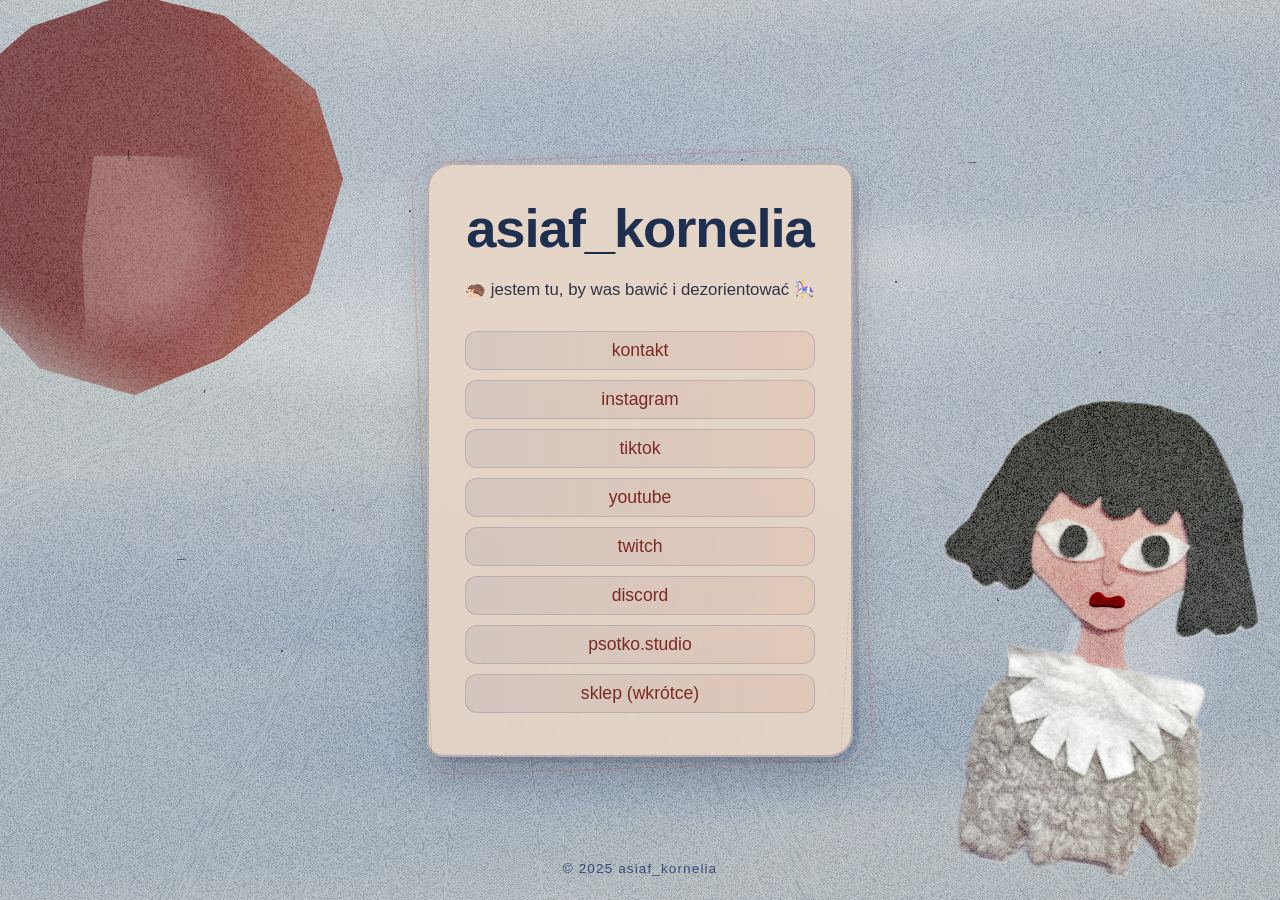
==== index.html @ aa1978e7 "adres skelpu" ====
<!DOCTYPE html>
<html lang="pl">
  <head>
    <meta charset="UTF-8" />
    <meta name="viewport" content="width=device-width, initial-scale=1.0" />
    <meta name="description" content="asiaf_kornelia — kontakt, Instagram, TikTok, YouTube, Twitch, Discord, psotko.studio, sklep (wkrótce)." />
    <meta name="keywords" content="asiaf_kornelia, asiaf, kornelia, kontakt, instagram, tiktok, youtube, twitch, discord, psotko studio, sklep, content, handmade, DIY, upcycling" />
    <meta name="robots" content="index,follow" />
    <link rel="icon" type="image/png" href="favicon.png" />
    <link rel="stylesheet" href="style.css" />
    <title>asiaf_kornelia</title>
  </head>
  <body>
    <div class="scene">
      <div class="static-noise"></div>
      <div class="paper-fibers"></div>
      <div class="hair-particles"></div>
      <div class="tear left"></div>
      <div class="tear right"></div>
      <div class="blobs blob-left"></div>
      <a href="/o-mnie.html" class="blob-about" aria-label="Przejdź do strony o mnie">
        <img src="graphics/asia.png" alt="asiaf_kornelia" class="about-base" />
        <img src="graphics/usta_zamkniete.png" alt="" class="mouth mouth-closed" />
        <img src="graphics/usta_otwarte.png" alt="" class="mouth mouth-open" />
      </a>
      <main>
        <h1>asiaf_kornelia</h1>
        <p class="bio">🦔 jestem tu, by was bawić i dezorientować 🎠</p>
        <div class="links">
          <a href="mailto:hi@asiaf.net">kontakt</a>
          <a href="https://www.instagram.com/asiaf_kornelia/" target="_blank">instagram</a>
          <a href="https://www.tiktok.com/@asiaf_kornelia" target="_blank">tiktok</a>
          <a href="https://www.youtube.com/@asiaf_kornelia" target="_blank">youtube</a>
          <a href="https://www.twitch.tv/asiaf_kornelia" target="_blank">twitch</a>
          <a href="https://discord.com/invite/2psHhXfHqM" target="_blank">discord</a>
          <a href="https://www.instagram.com/psotko.studio/" target="_blank">psotko.studio</a>
          <a href="https://sklepik.asiaf.net/">sklep (wkrótce)</a>
        </div>
      </main>
      <footer>© 2025 asiaf_kornelia</footer>
    </div>
    <script>
      // Jeśli urządzenie nie obsługuje hover, oznaczamy body i uruchamiamy animacje startowe.
      (function () {
        const isTouch = window.matchMedia("(hover: none), (pointer: coarse)").matches || "ontouchstart" in window;
        const blob = document.querySelector(".blob-about");
        if (isTouch) document.body.classList.add("is-touch");
        if (blob && !isTouch) {
          blob.classList.add("blob-animating");
          blob.addEventListener("animationend", () => {
            blob.classList.remove("blob-animating");
          }, { once: true });
        } else if (blob && isTouch) {
          let hoverApplied = false;
          const applyHoverState = () => {
            if (hoverApplied) return;
            hoverApplied = true;
            blob.classList.add("touch-hover");
          };
          blob.addEventListener("animationend", applyHoverState, { once: true });
          setTimeout(applyHoverState, 1200);
        }
      })();
    </script>
  </body>
</html>
---- style.css ----
:root {
  --bg: #9aa4a8;       /* szaroniebieskie tło z faviconu */
  --skin: #e8d6c7;     /* jasna twarz */
  --navy: #1f2f4f;     /* włosy/granat */
  --cloak: #7b2a21;    /* płaszcz/czerwień brązowa */
  --accent: #d97c5b;   /* cieplejszy akcent */
  --text: #0f1524;
}

* { box-sizing: border-box; }

html, body {
  margin: 0;
  padding: 0;
  height: 100%;
  font-family: "Inter", "Helvetica Neue", Arial, sans-serif;
  color: var(--text);
  background: var(--bg);
}

body {
  display: flex;
  align-items: center;
  justify-content: center;
  overflow: hidden;
}

.scene {
  position: relative;
  width: 100vw;
  height: 100vh;
  padding: 80px 60px 60px;
  display: flex;
  flex-direction: column;
  align-items: center;
  justify-content: center;
  isolation: isolate;
  background: radial-gradient(120% 120% at 10% 20%, rgba(255,255,255,0.16), transparent),
              radial-gradient(90% 90% at 80% 10%, rgba(255,255,255,0.12), transparent),
              var(--bg);
  overflow: hidden;
}

.static-noise {
  position: absolute;
  inset: -10%;
  background:
    repeating-radial-gradient(rgba(255,255,255,0.7) 0 0.0001%, rgba(255,255,255,0) 0 0.0002%) 60% 60%/3000px 3000px,
    repeating-conic-gradient(rgba(255,255,255,0.6) 0 0.0001%, rgba(255,255,255,0) 0 0.0002%) 40% 40%/3000px 3000px;
  background-blend-mode: screen;
  opacity: 0.38;
  mix-blend-mode: screen;
  animation: staticSnap 180ms steps(1, end) infinite;
  pointer-events: none;
  z-index: 1;
}

.paper-fibers {
  position: absolute;
  inset: -6%;
  background-image:
    radial-gradient(ellipse 60% 18% at 18% 22%, rgba(31,47,107,0.3) 0 55%, transparent 85%),
    radial-gradient(ellipse 55% 16% at 72% 18%, rgba(31,47,107,0.44) 0 52%, transparent 82%),
    radial-gradient(ellipse 50% 14% at 32% 62%, rgba(31,47,107,0.4) 0 50%, transparent 80%),
    radial-gradient(ellipse 64% 20% at 78% 66%, rgba(31,47,107,0.36) 0 58%, transparent 86%),
    radial-gradient(ellipse 44% 12% at 52% 78%, rgba(31,47,107,0.45) 0 48%, transparent 78%),
    radial-gradient(ellipse 70% 22% at 10% 78%, rgba(31,47,107,0.38) 0 60%, transparent 88%),
    radial-gradient(ellipse 46% 18% at 88% 42%, rgba(31,47,107,0.32) 0 52%, transparent 82%),
    radial-gradient(ellipse 52% 15% at 44% 34%, rgba(255,255,255,0.32) 0 54%, transparent 84%);
  mix-blend-mode: overlay;
  opacity: 0.62;
  filter: blur(0.08px);
  animation: fiberSnap 960ms steps(1, end) infinite;
  pointer-events: none;
  z-index: 1;
}

.hair-particles {
  position: absolute;
  inset: 0;
  background-image:
    linear-gradient(82deg, rgba(0,0,0,0.7) 0 2px, transparent 2px),
    linear-gradient(12deg, rgba(0,0,0,0.7) 0 2px, transparent 2px),
    linear-gradient(138deg, rgba(0,0,0,0.7) 0 2px, transparent 2px),
    linear-gradient(54deg, rgba(0,0,0,0.7) 0 2px, transparent 2px),
    linear-gradient(-18deg, rgba(0,0,0,0.7) 0 2px, transparent 2px),
    linear-gradient(110deg, rgba(0,0,0,0.7) 0 2px, transparent 2px),
    linear-gradient(-34deg, rgba(0,0,0,0.7) 0 2px, transparent 2px),
    linear-gradient(70deg, rgba(0,0,0,0.7) 0 2px, transparent 2px),
    linear-gradient(24deg, rgba(0,0,0,0.7) 0 2px, transparent 2px),
    linear-gradient(128deg, rgba(0,0,0,0.7) 0 2px, transparent 2px),
    linear-gradient(-12deg, rgba(0,0,0,0.7) 0 2px, transparent 2px),
    linear-gradient(98deg, rgba(0,0,0,0.7) 0 2px, transparent 2px),
    linear-gradient(-48deg, rgba(0,0,0,0.7) 0 2px, transparent 2px),
    radial-gradient(80% 18% at 50% 50%, rgba(0,0,0,0.65) 0 30%, transparent 70%),
    radial-gradient(70% 16% at 20% 80%, rgba(0,0,0,0.65) 0 30%, transparent 70%),
    radial-gradient(60% 20% at 78% 24%, rgba(0,0,0,0.6) 0 32%, transparent 70%);
  background-size:
    2px 20px,
    2px 18px,
    2px 16px,
    2px 22px,
    2px 14px,
    2px 20px,
    2px 18px,
    2px 21px,
    2px 16px,
    2px 14px,
    2px 18px,
    2px 19px,
    2px 17px,
    18px 8px,
    16px 7px,
    14px 6px;
  background-repeat: no-repeat;
  background-position:
    10% 16%,
    32% 22%,
    58% 18%,
    78% 66%,
    22% 72%,
    54% 82%,
    86% 38%,
    42% 54%,
    64% 46%,
    16% 44%,
    70% 30%,
    82% 76%,
    26% 56%,
    48% 34%,
    14% 62%,
    76% 18%;
  mix-blend-mode: multiply;
  opacity: 0.75;
  animation: hairSnap 720ms steps(1, end) infinite;
  pointer-events: none;
  z-index: 2;
}


.blobs {
  position: absolute;
  width: 460px;
  height: 460px;
  border-radius: 50% 58% 47% 63%;
  background: var(--cloak);
  filter: drop-shadow(0 20px 30px rgba(0,0,0,0.12));
  z-index: 1;
  clip-path: polygon(8% 26%, 28% 12%, 50% 7%, 70% 14%, 88% 32%, 92% 52%, 82% 76%, 62% 88%, 42% 94%, 22% 86%, 10% 70%, 6% 50%);
  mask-image:
    radial-gradient(circle at 40% 38%, rgba(0,0,0,0.95) 0 42%, rgba(0,0,0,0) 65%),
    radial-gradient(circle at 65% 62%, rgba(0,0,0,0.85) 0 35%, rgba(0,0,0,0) 60%);
  mask-composite: add;
  overflow: hidden;
}

.blobs::after {
  content: "";
  position: absolute;
  inset: -10%;
  background:
    repeating-radial-gradient(rgba(255,255,255,0.75) 0 0.0001%, rgba(255,255,255,0) 0 0.0002%) 40% 50%/2400px 2400px,
    repeating-conic-gradient(rgba(255,255,255,0.65) 0 0.0001%, rgba(255,255,255,0) 0 0.0002%) 70% 30%/2600px 2600px;
  background-blend-mode: screen;
  mix-blend-mode: screen;
  opacity: 0.22;
  animation: staticSnap 200ms steps(1, end) infinite;
  pointer-events: none;
}

.blob-right::after {
  animation-duration: 240ms;
  opacity: 0.26;
}

.blob-left {
  left: -80px;
  top: -40px;
  transform: rotate(-6deg);
  background:
    radial-gradient(circle at 35% 40%, rgba(31,47,107,0.18) 0 35%, transparent 60%),
    radial-gradient(circle at 70% 55%, rgba(216,124,91,0.18) 0 30%, transparent 55%),
    var(--cloak);
}

.blob-right {
  right: -110px;
  bottom: -60px;
  width: 480px;
  height: 480px;
  transform: rotate(9deg);
  background:
    radial-gradient(circle at 62% 50%, rgba(31,47,107,0.22) 0 38%, transparent 60%),
    radial-gradient(circle at 35% 65%, rgba(216,124,91,0.16) 0 25%, transparent 55%),
    var(--cloak);
}

.blob-about {
  position: absolute;
  right: 24px;
  bottom: 24px;
  width: min(320px, 70vw);
  height: auto;
  aspect-ratio: 269 / 400;
  border-radius: 0;
  overflow: hidden;
  display: block;
  z-index: 2;
  transform: rotate(5deg);
  filter: none;
  background: none;
  text-decoration: none;
  cursor: pointer;
  transition: transform 0.25s ease;
  isolation: isolate;
}

.blob-about:hover {
  transform: translateY(-8px) scale(1.05) rotate(15deg);
}

.blob-about::after {
  content: "";
  position: absolute;
  inset: 0;
  background:
    repeating-radial-gradient(rgba(255,255,255,0.75) 0 0.0001%, rgba(255,255,255,0) 0 0.0002%) 40% 50%/2400px 2400px,
    repeating-conic-gradient(rgba(255,255,255,0.65) 0 0.0001%, rgba(255,255,255,0) 0 0.0002%) 70% 30%/2600px 2600px;
  mix-blend-mode: screen;
  opacity: 0.28;
  animation: staticSnap 200ms steps(1, end) infinite;
  pointer-events: none;
  mask-image: url("graphics/asia.png");
  mask-size: cover;
  mask-position: center;
  mask-repeat: no-repeat;
  z-index: 2;
}

.about-base {
  position: absolute;
  inset: 0;
  display: block;
  width: 100%;
  height: 100%;
  object-fit: cover;
  object-position: center;
  z-index: 0;
}

.mouth {
  position: absolute;
  left: calc(50% + 8px);
  top: calc(62% - 90px);
  display: block;
  width: 19%;
  max-width: 60px;
  height: auto;
  transform: translate(-50%, -50%);
  transition: opacity 0.18s ease, transform 0.22s ease, filter 0.2s ease;
  pointer-events: none;
  z-index: 3;
  mix-blend-mode: normal;
}

.mouth-open {
  opacity: 1;
  transform: translate(-50%, -70%) scale(0.6);
  filter: brightness(1.15) saturate(1.1) contrast(1.02);
}

.mouth-closed {
  opacity: 0;
  transform: translate(-50%, -92%) scale(0.4);
}

.blob-about:hover .mouth-open { opacity: 0; }
.blob-about:hover .mouth-closed {
  opacity: 1;
  transform: translate(-50%, -50%) scale(1);
}
.blob-about:hover .mouth {
  filter: brightness(1.15) saturate(1.1) contrast(1.02);
}

.is-touch { --mouth-open-delay: 0.95s; }

@media (hover: hover) and (pointer: fine) {
  .blob-about.blob-animating {
    opacity: 0;
    transform: translateX(120%) rotate(5deg);
    animation: blobSlideInDesktop 0.9s ease-out 0.08s forwards;
  }
}

@media (hover: hover) and (pointer: fine) and (prefers-reduced-motion: reduce) {
  .blob-about.blob-animating {
    opacity: 1;
    transform: rotate(5deg);
    animation: none;
  }
}

@media (hover: none), (pointer: coarse) {
  .scene {
    padding: 34px 16px 120px;
  }

  .blob-about {
    left: 50%;
    right: auto;
    bottom: 18px;
    width: min(82vw, 260px);
    transform: translateX(-50%) rotate(5deg);
  }

  .blob-about:hover {
    transform: translateX(-50%) translateY(-4px) scale(1.05) rotate(12deg);
  }

  .is-touch .blob-about.touch-hover {
    transform: translateX(-50%) translateY(-4px) scale(1.05) rotate(12deg);
  }

  .is-touch .blob-about.touch-hover .mouth-open { opacity: 0; }
  .is-touch .blob-about.touch-hover .mouth-closed {
    opacity: 1;
    transform: translate(-50%, -50%) scale(1);
  }
  .is-touch .blob-about.touch-hover .mouth {
    filter: brightness(1.15) saturate(1.1) contrast(1.02);
  }

  .mouth {
    left: calc(50% + 8px);
    top: calc(62% - 72px);
    width: 24%;
    max-width: 52px;
  }

  .is-touch .mouth-open {
    opacity: 1;
    animation: none;
  }

  .is-touch .mouth-closed {
    opacity: 0;
    animation: none;
  }

  .is-touch .blob-about {
    transform: translateX(-50%) translateY(140%) rotate(0deg) scale(0.9);
    animation: blobSlideIn 0.9s ease-out 0.05s forwards;
  }
}

@keyframes blobSlideInDesktop {
  0% { transform: translateX(140%) rotate(2deg) scale(0.92); opacity: 0; }
  55% { transform: translateX(-8%) rotate(7deg) scale(1.05); opacity: 1; }
  100% { transform: rotate(5deg) scale(1); opacity: 1; }
}

@keyframes blobSlideIn {
  0% { transform: translateX(-50%) translateY(140%) rotate(0deg) scale(0.9); opacity: 0; }
  60% { opacity: 1; }
  100% { transform: translateX(-50%) translateY(0) rotate(5deg) scale(1); opacity: 1; }
}

@keyframes mouthPop {
  0% { opacity: 0; transform: translate(-50%, -70%) scale(0.6); }
  100% { opacity: 1; transform: translate(-50%, -70%) scale(0.8); }
}

@keyframes mouthClose {
  0% { opacity: 1; transform: translate(-50%, -50%) scale(1); }
  100% { opacity: 0; transform: translate(-50%, -90%) scale(0.4); }
}

@media (max-width: 720px) {
  .scene {
    padding: 34px 16px 96px;
  }

  .blob-about {
    left: 50%;
    right: auto;
    bottom: 16px;
    width: min(82vw, 260px);
    transform: translateX(-50%) rotate(5deg);
  }

  .blob-about:hover {
    transform: translateX(-50%) translateY(-6px) scale(1.05) rotate(15deg);
  }

  .mouth {
    left: calc(50% + 8px);
    top: calc(62% - 72px);
    width: 24%;
    max-width: 52px;
  }

  .is-touch .mouth-open {
    opacity: 1;
    animation: none;
  }

  .is-touch .mouth-closed {
    opacity: 0;
    animation: none;
  }
}


.tear {
  position: absolute;
  width: 180px;
  height: 240px;
  background:
    radial-gradient(circle at 22% 34%, rgba(232,214,199,0.5) 0 36%, transparent 58%),
    radial-gradient(circle at 78% 62%, rgba(31,47,107,0.22) 0 32%, transparent 55%),
    radial-gradient(circle at 52% 48%, rgba(216,124,91,0.18) 0 26%, transparent 46%);
  clip-path: polygon(16% 2%, 84% 8%, 100% 32%, 86% 72%, 70% 92%, 30% 100%, 0 86%, 4% 40%);
  opacity: 0.48;
  mix-blend-mode: screen;
  z-index: 2;
  --base: rotate(0deg);
  transform: var(--base);
}

.tear.left { left: 6%; top: 16%; --base: rotate(-6deg); }
.tear.right { right: 4%; bottom: 10%; --base: rotate(9deg); }

main {
  position: relative;
  z-index: 5;
  padding: 32px 36px;
  background: rgba(232,214,199,0.92);
  border: 2px solid rgba(31,47,107,0.22);
  border-radius: 26px 18px 24px 16px;
  box-shadow: 0 18px 36px rgba(0,0,0,0.18), 6px 6px 0 rgba(31,47,107,0.12);
  max-width: 620px;
  text-align: center;
  backdrop-filter: blur(6px);
}

main::before,
main::after {
  content: "";
  position: absolute;
  inset: -10px -12px -14px -8px;
  border-radius: 32px 22px 28px 20px;
  border: 1.5px solid rgba(197,58,50,0.35);
  mix-blend-mode: multiply;
  pointer-events: none;
  transform: rotate(-2deg);
  opacity: 0.55;
}

main::after {
  inset: -18px -6px -10px -14px;
  border: 1px dashed rgba(31,47,107,0.28);
  transform: rotate(3deg);
  opacity: 0.45;
}

h1 {
  font-size: clamp(2.4rem, 5vw, 3.4rem);
  letter-spacing: -0.02em;
  font-weight: 700;
  margin: 0 0 0.35em;
  color: var(--navy);
  animation: fadeIn 1s ease forwards;
}

p.bio {
  font-size: 1.05rem;
  color: #303346;
  margin: 0 0 1.8em;
  animation: fadeIn 1.2s ease forwards;
}

.links a {
  display: block;
  font-size: 1.1rem;
  color: var(--cloak);
  text-decoration: none;
  margin: 10px 0;
  padding: 8px 14px;
  border-radius: 12px;
  background: linear-gradient(90deg, rgba(31,47,107,0.08), rgba(216,124,91,0.12));
  border: 1px solid rgba(31,47,107,0.16);
  transition: transform 0.2s ease, box-shadow 0.2s ease, background 0.2s ease;
  opacity: 0.92;
  animation: fadeIn 1.3s ease forwards;
}

.links a:hover {
  opacity: 1;
  transform: translateY(-2px);
  box-shadow: 0 12px 18px rgba(0,0,0,0.12);
  background: linear-gradient(90deg, rgba(31,47,107,0.16), rgba(216,124,91,0.18));
}

footer {
  position: absolute;
  bottom: 24px;
  font-size: 0.85rem;
  color: rgba(31,47,107,0.8);
  letter-spacing: 0.08em;
  animation: fadeIn 1.6s ease forwards;
  z-index: 3;
}

@keyframes fadeIn {
  from { opacity: 0; transform: translateY(10px); }
  to { opacity: 1; transform: translateY(0); }
}

@keyframes jitter {
  0% { transform: var(--base) translate(-2px, 1px) rotate(-2deg) scale(1); }
  45% { transform: var(--base) translate(3px, -3px) rotate(1deg) scale(1.01); }
  100% { transform: var(--base) translate(-3px, 4px) rotate(3deg) scale(0.99); }
}

@keyframes staticSnap {
  0% { background-position: 60% 60%, 40% 40%; }
  20% { background-position: 12% 78%, 68% 22%; }
  40% { background-position: 88% 18%, 26% 72%; }
  60% { background-position: 34% 8%, 82% 86%; }
  80% { background-position: 54% 52%, 18% 28%; }
  100% { background-position: 74% 68%, 36% 82%; }
}

@keyframes fiberSnap {
  0%   { background-position: 12% 18%, 80% 18%, 22% 76%, 82% 64%, 64% 78%, 10% 78%, 90% 52%, 30% 20%; transform: translate3d(0,0,0); }
  16%  { background-position: 16% 22%, 76% 20%, 26% 72%, 78% 62%, 60% 76%, 12% 74%, 86% 50%, 34% 24%; transform: translate3d(-2px,2px,0); }
  32%  { background-position: 10% 24%, 82% 22%, 20% 78%, 84% 60%, 66% 74%, 8% 72%, 92% 54%, 32% 26%; transform: translate3d(2px,-2px,0); }
  48%  { background-position: 18% 26%, 78% 18%, 28% 70%, 80% 66%, 62% 80%, 14% 76%, 88% 48%, 36% 22%; transform: translate3d(-2px,1px,0); }
  64%  { background-position: 14% 28%, 84% 20%, 24% 74%, 86% 62%, 68% 76%, 10% 78%, 94% 52%, 38% 24%; transform: translate3d(2px,-1px,0); }
  80%  { background-position: 16% 24%, 74% 22%, 26% 72%, 82% 58%, 60% 78%, 12% 74%, 90% 50%, 34% 28%; transform: translate3d(-1px,1px,0); }
  100% { background-position: 12% 18%, 80% 18%, 22% 76%, 82% 64%, 64% 78%, 10% 78%, 90% 52%, 30% 20%; transform: translate3d(0,0,0); }
}

@keyframes hairSnap {
  0% {
    background-position: 10% 16%, 32% 22%, 58% 18%, 78% 66%, 22% 72%, 54% 82%, 86% 38%, 42% 54%, 64% 46%, 16% 44%, 70% 30%, 82% 76%, 26% 56%, 48% 34%, 14% 62%, 76% 18%;
    background-size: 2px 20px, 2px 18px, 2px 16px, 2px 22px, 2px 14px, 2px 20px, 2px 18px, 2px 21px, 2px 16px, 2px 14px, 2px 18px, 2px 19px, 2px 17px, 18px 8px, 16px 7px, 14px 6px;
    opacity: 0.78;
  }
  25% {
    background-position: 18% 30%, 44% 14%, 60% 24%, 70% 58%, 28% 64%, 46% 76%, 84% 28%, 48% 42%, 60% 58%, 20% 52%, 66% 26%, 78% 70%, 30% 62%, 52% 30%, 12% 58%, 80% 22%;
    background-size: 2px 14px, 2px 12px, 0 0, 2px 16px, 2px 12px, 2px 13px, 2px 11px, 2px 16px, 2px 12px, 2px 10px, 2px 12px, 18px 8px, 14px 6px, 2px 13px, 2px 9px, 2px 11px;
    opacity: 0.7;
  }
  50% {
    background-position: 12% 24%, 40% 18%, 56% 20%, 76% 62%, 24% 70%, 52% 80%, 88% 36%, 44% 52%, 68% 34%, 18% 60%, 72% 24%, 84% 64%, 22% 50%, 46% 32%, 18% 66%, 74% 20%;
    background-size: 2px 16px, 2px 14px, 2px 10px, 2px 14px, 0 0, 2px 16px, 2px 14px, 2px 10px, 2px 12px, 2px 11px, 2px 13px, 16px 7px, 2px 9px, 2px 12px, 2px 10px, 2px 12px;
    opacity: 0.72;
  }
  75% {
    background-position: 20% 18%, 36% 16%, 62% 18%, 74% 52%, 30% 68%, 48% 82%, 86% 34%, 54% 56%, 46% 42%, 22% 48%, 68% 28%, 80% 68%, 24% 58%, 50% 36%, 16% 52%, 78% 24%;
    background-size: 2px 12px, 2px 11px, 2px 9px, 2px 13px, 2px 11px, 0 0, 2px 12px, 2px 11px, 12px 5px, 2px 9px, 2px 10px, 14px 6px, 2px 8px, 2px 10px, 2px 8px, 2px 9px;
    opacity: 0.7;
  }
  100% {
    background-position: 10% 16%, 32% 22%, 58% 18%, 78% 66%, 22% 72%, 54% 82%, 86% 38%, 42% 54%, 64% 46%, 16% 44%, 70% 30%, 82% 76%, 26% 56%, 48% 34%, 14% 62%, 76% 18%;
    background-size: 2px 20px, 2px 18px, 2px 16px, 2px 22px, 2px 14px, 2px 20px, 2px 18px, 2px 21px, 2px 16px, 2px 14px, 2px 18px, 2px 19px, 2px 17px, 18px 8px, 16px 7px, 14px 6px;
    opacity: 0.78;
  }
}

@keyframes drift {
  0% { transform: var(--base) translate(0,0) rotate(0deg) scale(1); }
  40% { transform: var(--base) translate(6px,-4px) rotate(-2deg) scale(1.02); }
  100% { transform: var(--base) translate(-6px,5px) rotate(3deg) scale(0.98); }
}
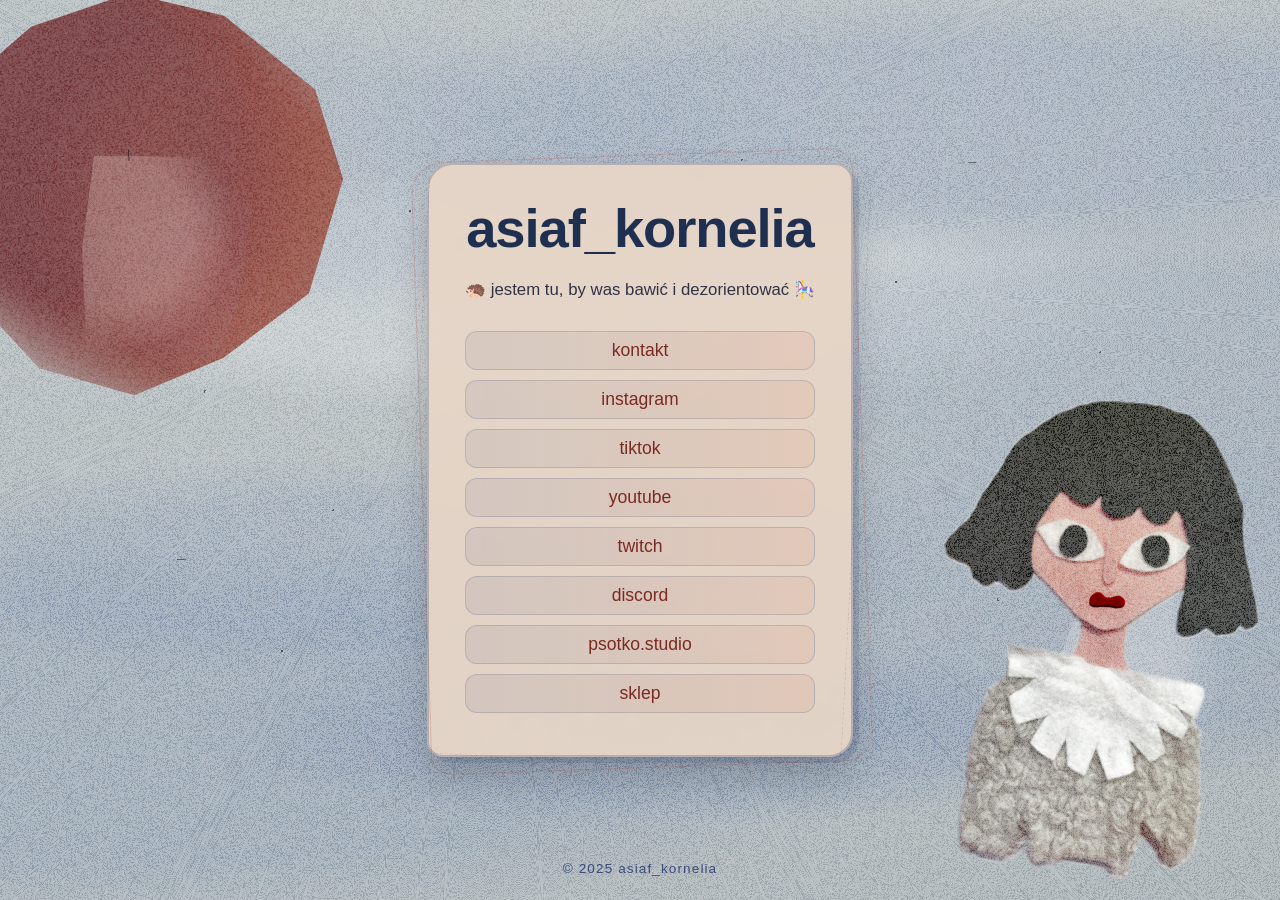
==== commit 9fb71157: "adres sklepu" ====
--- a/index.html
+++ b/index.html
@@ -34,7 +34,7 @@
           <a href="https://www.twitch.tv/asiaf_kornelia" target="_blank">twitch</a>
           <a href="https://discord.com/invite/2psHhXfHqM" target="_blank">discord</a>
           <a href="https://www.instagram.com/psotko.studio/" target="_blank">psotko.studio</a>
-          <a href="https://sklepik.asiaf.net/">sklep (wkrótce)</a>
+          <a href="https://sklepik.asiaf.net/">sklep</a>
         </div>
       </main>
       <footer>© 2025 asiaf_kornelia</footer>
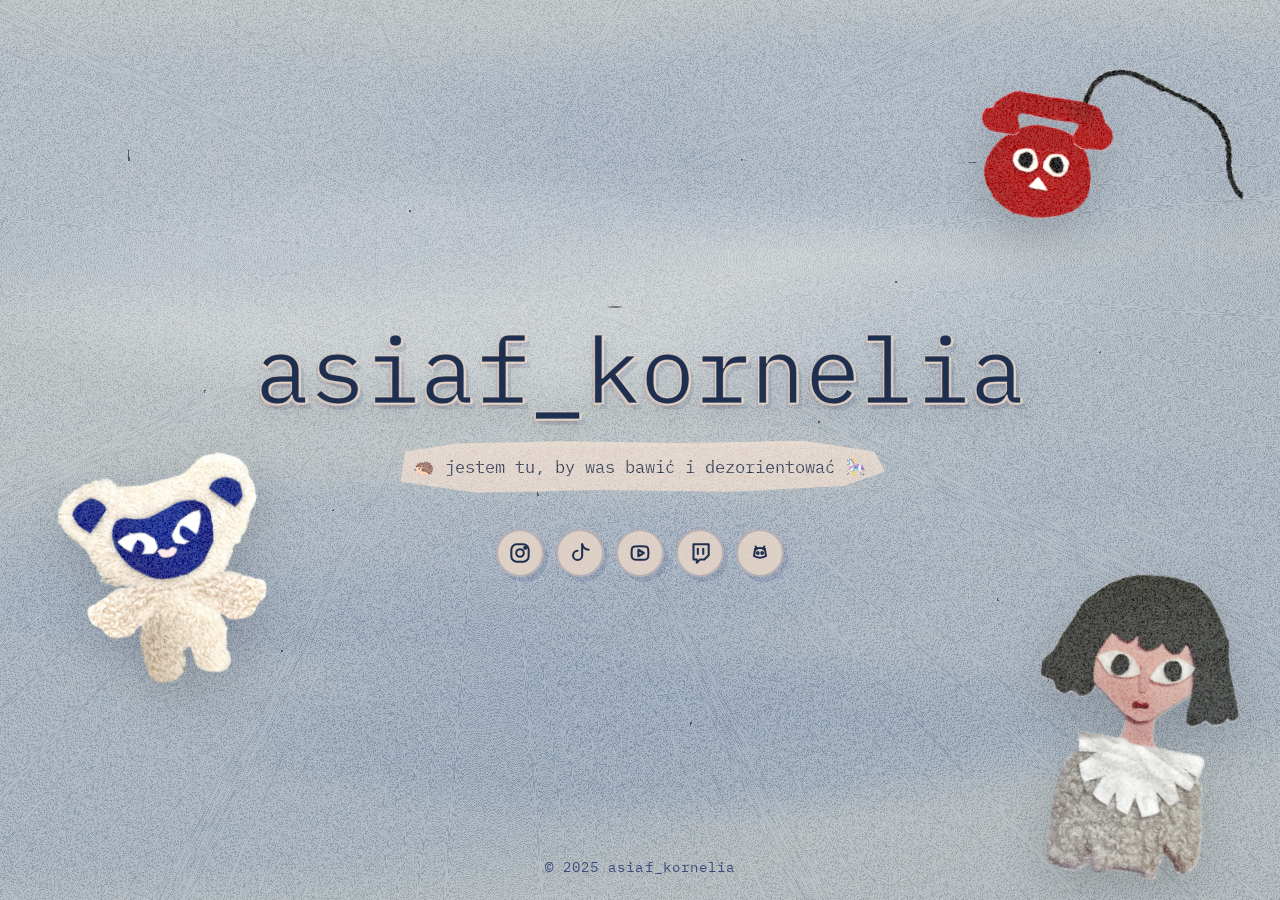
==== commit 1ebaf28e: "zmiany" ====
--- a/index.html
+++ b/index.html
@@ -3,14 +3,14 @@
   <head>
     <meta charset="UTF-8" />
     <meta name="viewport" content="width=device-width, initial-scale=1.0" />
-    <meta name="description" content="asiaf_kornelia — kontakt, Instagram, TikTok, YouTube, Twitch, Discord, psotko.studio, sklep (wkrótce)." />
-    <meta name="keywords" content="asiaf_kornelia, asiaf, kornelia, kontakt, instagram, tiktok, youtube, twitch, discord, psotko studio, sklep, content, handmade, DIY, upcycling" />
+    <meta name="description" content="asiaf_kornelia — kontakt, Instagram, TikTok, YouTube, Twitch, Discord, sklep (wkrótce)." />
+    <meta name="keywords" content="asiaf_kornelia, asiaf, kornelia, kontakt, instagram, tiktok, youtube, twitch, discord, sklep, content, handmade, DIY, upcycling" />
     <meta name="robots" content="index,follow" />
     <link rel="icon" type="image/png" href="favicon.png" />
     <link rel="stylesheet" href="style.css" />
     <title>asiaf_kornelia</title>
   </head>
-  <body>
+  <body class="home">
     <div class="scene">
       <div class="static-noise"></div>
       <div class="paper-fibers"></div>
@@ -18,24 +18,38 @@
       <div class="tear left"></div>
       <div class="tear right"></div>
       <div class="blobs blob-left"></div>
-      <a href="/o-mnie.html" class="blob-about" aria-label="Przejdź do strony o mnie">
-        <img src="graphics/asia.png" alt="asiaf_kornelia" class="about-base" />
-        <img src="graphics/usta_zamkniete.png" alt="" class="mouth mouth-closed" />
-        <img src="graphics/usta_otwarte.png" alt="" class="mouth mouth-open" />
+      <a href="https://sklepik.asiaf.net/" class="asset-link asset-shop" aria-label="Przejdź do sklepu">
+        <img src="graphics/miś stan 1.png" alt="" class="asset-state asset-state-base" />
+        <img src="graphics/miś stan 2.png" alt="" class="asset-state asset-state-hover" />
       </a>
-      <main>
+      <a href="mailto:hi@asiaf.net" class="asset-link asset-contact" aria-label="Napisz wiadomość">
+        <img src="graphics/telefon stan 1.png" alt="" class="asset-state asset-state-base" />
+        <img src="graphics/telefon stan 2.png" alt="" class="asset-state asset-state-hover" />
+      </a>
+      <a href="/o-mnie.html" class="asset-link asset-about" aria-label="Przejdź do strony o mnie">
+        <img src="graphics/asia usta otwarte.png" alt="asiaf_kornelia" class="asset-state asset-state-base" />
+        <img src="graphics/asia usta zamkniete.png" alt="" class="asset-state asset-state-hover" />
+      </a>
+      <main class="home-main">
         <h1>asiaf_kornelia</h1>
         <p class="bio">🦔 jestem tu, by was bawić i dezorientować 🎠</p>
-        <div class="links">
-          <a href="mailto:hi@asiaf.net">kontakt</a>
-          <a href="https://www.instagram.com/asiaf_kornelia/" target="_blank">instagram</a>
-          <a href="https://www.tiktok.com/@asiaf_kornelia" target="_blank">tiktok</a>
-          <a href="https://www.youtube.com/@asiaf_kornelia" target="_blank">youtube</a>
-          <a href="https://www.twitch.tv/asiaf_kornelia" target="_blank">twitch</a>
-          <a href="https://discord.com/invite/2psHhXfHqM" target="_blank">discord</a>
-          <a href="https://www.instagram.com/psotko.studio/" target="_blank">psotko.studio</a>
-          <a href="https://sklepik.asiaf.net/">sklep</a>
-        </div>
+        <nav class="social-links" aria-label="Media społecznościowe">
+          <a href="https://www.instagram.com/asiaf_kornelia/" target="_blank" rel="noopener noreferrer" aria-label="Instagram">
+            <svg viewBox="0 0 24 24" aria-hidden="true"><rect x="4" y="4" width="16" height="16" rx="5"></rect><circle cx="12" cy="12" r="3.5"></circle><circle cx="16.8" cy="7.2" r="1"></circle></svg>
+          </a>
+          <a href="https://www.tiktok.com/@asiaf_kornelia" target="_blank" rel="noopener noreferrer" aria-label="TikTok">
+            <svg viewBox="0 0 24 24" aria-hidden="true"><path d="M14 4v10.2a4.2 4.2 0 1 1-4.2-4.2"></path><path d="M14 4c.8 3 2.7 4.8 6 5"></path></svg>
+          </a>
+          <a href="https://www.youtube.com/@asiaf_kornelia" target="_blank" rel="noopener noreferrer" aria-label="YouTube">
+            <svg viewBox="0 0 24 24" aria-hidden="true"><path d="M4.5 8.2c.2-1.2 1.1-2 2.3-2.2 3.4-.4 7-.4 10.4 0 1.2.2 2.1 1 2.3 2.2.4 2.5.4 5.1 0 7.6-.2 1.2-1.1 2-2.3 2.2-3.4.4-7 .4-10.4 0-1.2-.2-2.1-1-2.3-2.2-.4-2.5-.4-5.1 0-7.6Z"></path><path d="m10.5 9 5 3-5 3V9Z"></path></svg>
+          </a>
+          <a href="https://www.twitch.tv/asiaf_kornelia" target="_blank" rel="noopener noreferrer" aria-label="Twitch">
+            <svg viewBox="0 0 24 24" aria-hidden="true"><path d="M6 4h14v10l-4 4h-4l-3 3v-3H6V4Z"></path><path d="M10 8v5"></path><path d="M15 8v5"></path></svg>
+          </a>
+          <a href="https://discord.com/invite/2psHhXfHqM" target="_blank" rel="noopener noreferrer" aria-label="Discord">
+            <svg viewBox="0 0 24 24" aria-hidden="true"><path d="M7.5 8.2c2.8-1.1 6.2-1.1 9 0l1 6.6c-2.8 2-8.2 2-11 0l1-6.6Z"></path><path d="M9 8.5 8 6"></path><path d="m15 8.5 1-2.5"></path><circle cx="10" cy="12" r=".8"></circle><circle cx="14" cy="12" r=".8"></circle></svg>
+          </a>
+        </nav>
       </main>
       <footer>© 2025 asiaf_kornelia</footer>
     </div>
@@ -43,22 +57,19 @@
       // Jeśli urządzenie nie obsługuje hover, oznaczamy body i uruchamiamy animacje startowe.
       (function () {
         const isTouch = window.matchMedia("(hover: none), (pointer: coarse)").matches || "ontouchstart" in window;
-        const blob = document.querySelector(".blob-about");
+        const touchAssets = document.querySelectorAll(".asset-link");
+        const entranceAssets = document.querySelectorAll(".asset-shop, .asset-contact, .asset-about");
         if (isTouch) document.body.classList.add("is-touch");
-        if (blob && !isTouch) {
-          blob.classList.add("blob-animating");
-          blob.addEventListener("animationend", () => {
-            blob.classList.remove("blob-animating");
+        entranceAssets.forEach((asset) => {
+          asset.classList.add("asset-animating");
+          asset.addEventListener("animationend", () => {
+            asset.classList.remove("asset-animating");
           }, { once: true });
-        } else if (blob && isTouch) {
-          let hoverApplied = false;
-          const applyHoverState = () => {
-            if (hoverApplied) return;
-            hoverApplied = true;
-            blob.classList.add("touch-hover");
-          };
-          blob.addEventListener("animationend", applyHoverState, { once: true });
-          setTimeout(applyHoverState, 1200);
+        });
+        if (isTouch) {
+          touchAssets.forEach((asset) => {
+            asset.addEventListener("click", () => asset.classList.add("touch-hover"), { once: true });
+          });
         }
       })();
     </script>
--- a/style.css
+++ b/style.css
@@ -1,3 +1,5 @@
+@import url("https://fonts.googleapis.com/css2?family=IBM+Plex+Mono:wght@400;500;600;700&display=swap");
+
 :root {
   --bg: #9aa4a8;       /* szaroniebieskie tło z faviconu */
   --skin: #e8d6c7;     /* jasna twarz */
@@ -5,6 +7,7 @@
   --cloak: #7b2a21;    /* płaszcz/czerwień brązowa */
   --accent: #d97c5b;   /* cieplejszy akcent */
   --text: #0f1524;
+  --font-funky: "IBM Plex Mono", "Courier New", monospace;
 }
 
 * { box-sizing: border-box; }
@@ -13,7 +16,7 @@
   margin: 0;
   padding: 0;
   height: 100%;
-  font-family: "Inter", "Helvetica Neue", Arial, sans-serif;
+  font-family: var(--font-funky);
   color: var(--text);
   background: var(--bg);
 }
@@ -139,6 +142,7 @@
 
 
 .blobs {
+  display: none;
   position: absolute;
   width: 460px;
   height: 460px;
@@ -195,224 +199,21 @@
     var(--cloak);
 }
 
-.blob-about {
-  position: absolute;
-  right: 24px;
-  bottom: 24px;
-  width: min(320px, 70vw);
-  height: auto;
-  aspect-ratio: 269 / 400;
-  border-radius: 0;
-  overflow: hidden;
-  display: block;
-  z-index: 2;
-  transform: rotate(5deg);
-  filter: none;
-  background: none;
-  text-decoration: none;
-  cursor: pointer;
-  transition: transform 0.25s ease;
-  isolation: isolate;
-}
-
-.blob-about:hover {
-  transform: translateY(-8px) scale(1.05) rotate(15deg);
-}
-
-.blob-about::after {
-  content: "";
-  position: absolute;
-  inset: 0;
-  background:
-    repeating-radial-gradient(rgba(255,255,255,0.75) 0 0.0001%, rgba(255,255,255,0) 0 0.0002%) 40% 50%/2400px 2400px,
-    repeating-conic-gradient(rgba(255,255,255,0.65) 0 0.0001%, rgba(255,255,255,0) 0 0.0002%) 70% 30%/2600px 2600px;
-  mix-blend-mode: screen;
-  opacity: 0.28;
-  animation: staticSnap 200ms steps(1, end) infinite;
-  pointer-events: none;
-  mask-image: url("graphics/asia.png");
-  mask-size: cover;
-  mask-position: center;
-  mask-repeat: no-repeat;
-  z-index: 2;
-}
-
-.about-base {
-  position: absolute;
-  inset: 0;
-  display: block;
-  width: 100%;
-  height: 100%;
-  object-fit: cover;
-  object-position: center;
-  z-index: 0;
-}
-
-.mouth {
-  position: absolute;
-  left: calc(50% + 8px);
-  top: calc(62% - 90px);
-  display: block;
-  width: 19%;
-  max-width: 60px;
-  height: auto;
-  transform: translate(-50%, -50%);
-  transition: opacity 0.18s ease, transform 0.22s ease, filter 0.2s ease;
-  pointer-events: none;
-  z-index: 3;
-  mix-blend-mode: normal;
-}
-
-.mouth-open {
-  opacity: 1;
-  transform: translate(-50%, -70%) scale(0.6);
-  filter: brightness(1.15) saturate(1.1) contrast(1.02);
-}
-
-.mouth-closed {
-  opacity: 0;
-  transform: translate(-50%, -92%) scale(0.4);
-}
-
-.blob-about:hover .mouth-open { opacity: 0; }
-.blob-about:hover .mouth-closed {
-  opacity: 1;
-  transform: translate(-50%, -50%) scale(1);
-}
-.blob-about:hover .mouth {
-  filter: brightness(1.15) saturate(1.1) contrast(1.02);
-}
-
-.is-touch { --mouth-open-delay: 0.95s; }
-
-@media (hover: hover) and (pointer: fine) {
-  .blob-about.blob-animating {
-    opacity: 0;
-    transform: translateX(120%) rotate(5deg);
-    animation: blobSlideInDesktop 0.9s ease-out 0.08s forwards;
-  }
-}
-
-@media (hover: hover) and (pointer: fine) and (prefers-reduced-motion: reduce) {
-  .blob-about.blob-animating {
-    opacity: 1;
-    transform: rotate(5deg);
-    animation: none;
-  }
-}
-
 @media (hover: none), (pointer: coarse) {
   .scene {
     padding: 34px 16px 120px;
   }
-
-  .blob-about {
-    left: 50%;
-    right: auto;
-    bottom: 18px;
-    width: min(82vw, 260px);
-    transform: translateX(-50%) rotate(5deg);
-  }
-
-  .blob-about:hover {
-    transform: translateX(-50%) translateY(-4px) scale(1.05) rotate(12deg);
-  }
-
-  .is-touch .blob-about.touch-hover {
-    transform: translateX(-50%) translateY(-4px) scale(1.05) rotate(12deg);
-  }
-
-  .is-touch .blob-about.touch-hover .mouth-open { opacity: 0; }
-  .is-touch .blob-about.touch-hover .mouth-closed {
-    opacity: 1;
-    transform: translate(-50%, -50%) scale(1);
-  }
-  .is-touch .blob-about.touch-hover .mouth {
-    filter: brightness(1.15) saturate(1.1) contrast(1.02);
-  }
-
-  .mouth {
-    left: calc(50% + 8px);
-    top: calc(62% - 72px);
-    width: 24%;
-    max-width: 52px;
-  }
-
-  .is-touch .mouth-open {
-    opacity: 1;
-    animation: none;
-  }
-
-  .is-touch .mouth-closed {
-    opacity: 0;
-    animation: none;
-  }
-
-  .is-touch .blob-about {
-    transform: translateX(-50%) translateY(140%) rotate(0deg) scale(0.9);
-    animation: blobSlideIn 0.9s ease-out 0.05s forwards;
-  }
-}
-
-@keyframes blobSlideInDesktop {
-  0% { transform: translateX(140%) rotate(2deg) scale(0.92); opacity: 0; }
-  55% { transform: translateX(-8%) rotate(7deg) scale(1.05); opacity: 1; }
-  100% { transform: rotate(5deg) scale(1); opacity: 1; }
-}
-
-@keyframes blobSlideIn {
-  0% { transform: translateX(-50%) translateY(140%) rotate(0deg) scale(0.9); opacity: 0; }
-  60% { opacity: 1; }
-  100% { transform: translateX(-50%) translateY(0) rotate(5deg) scale(1); opacity: 1; }
-}
-
-@keyframes mouthPop {
-  0% { opacity: 0; transform: translate(-50%, -70%) scale(0.6); }
-  100% { opacity: 1; transform: translate(-50%, -70%) scale(0.8); }
-}
-
-@keyframes mouthClose {
-  0% { opacity: 1; transform: translate(-50%, -50%) scale(1); }
-  100% { opacity: 0; transform: translate(-50%, -90%) scale(0.4); }
 }
 
 @media (max-width: 720px) {
   .scene {
     padding: 34px 16px 96px;
   }
-
-  .blob-about {
-    left: 50%;
-    right: auto;
-    bottom: 16px;
-    width: min(82vw, 260px);
-    transform: translateX(-50%) rotate(5deg);
-  }
-
-  .blob-about:hover {
-    transform: translateX(-50%) translateY(-6px) scale(1.05) rotate(15deg);
-  }
-
-  .mouth {
-    left: calc(50% + 8px);
-    top: calc(62% - 72px);
-    width: 24%;
-    max-width: 52px;
-  }
-
-  .is-touch .mouth-open {
-    opacity: 1;
-    animation: none;
-  }
-
-  .is-touch .mouth-closed {
-    opacity: 0;
-    animation: none;
-  }
 }
 
 
 .tear {
+  display: none;
   position: absolute;
   width: 180px;
   height: 240px;
@@ -466,8 +267,8 @@
 
 h1 {
   font-size: clamp(2.4rem, 5vw, 3.4rem);
-  letter-spacing: -0.02em;
-  font-weight: 700;
+  letter-spacing: 0;
+  font-weight: 400;
   margin: 0 0 0.35em;
   color: var(--navy);
   animation: fadeIn 1s ease forwards;
@@ -502,6 +303,534 @@
   background: linear-gradient(90deg, rgba(31,47,107,0.16), rgba(216,124,91,0.18));
 }
 
+.about-page .scene {
+  padding: 64px 24px;
+}
+
+.about-main {
+  position: relative;
+  z-index: 8;
+  width: min(760px, calc(100vw - 32px));
+  min-height: min(460px, calc(100vh - 128px));
+  max-width: none;
+  padding: 0;
+  display: flex;
+  flex-direction: column;
+  align-items: center;
+  justify-content: center;
+  text-align: center;
+  background: transparent;
+  border: 0;
+  border-radius: 0;
+  box-shadow: none;
+  backdrop-filter: none;
+}
+
+.about-main::before,
+.about-main::after {
+  content: none;
+}
+
+.about-main h1 {
+  position: relative;
+  z-index: 10;
+  width: min(92vw, 760px);
+  margin: 0;
+  padding: 0;
+  font-size: clamp(2.4rem, 7vw, 5rem);
+  line-height: 1;
+  color: var(--navy);
+  -webkit-text-stroke: 1px rgba(232,214,199,0.72);
+  text-shadow:
+    2px 1px 0 rgba(232,214,199,0.9),
+    -1px 2px 0 rgba(232,214,199,0.65),
+    5px 6px 0 rgba(31,47,107,0.12),
+    -3px 5px 0 rgba(123,42,33,0.08);
+  filter: drop-shadow(0 8px 10px rgba(0,0,0,0.08));
+}
+
+.about-main .bio {
+  position: relative;
+  z-index: 10;
+  width: fit-content;
+  max-width: min(560px, calc(100vw - 48px));
+  margin: clamp(18px, 2.4vw, 26px) 0 0;
+  padding: 16px 28px 17px;
+  font-size: clamp(0.98rem, 1.6vw, 1.16rem);
+  color: #263048;
+  background: rgba(232,214,199,0.82);
+  border: 0;
+  border-radius: 0;
+  clip-path: polygon(4% 22%, 14% 8%, 35% 4%, 58% 7%, 82% 3%, 96% 22%, 98% 58%, 90% 84%, 68% 94%, 42% 91%, 18% 96%, 3% 76%);
+  filter: drop-shadow(6px 8px 0 rgba(31,47,107,0.12)) drop-shadow(0 14px 18px rgba(0,0,0,0.1));
+  isolation: isolate;
+  overflow: hidden;
+}
+
+.about-main .bio::after {
+  content: "";
+  position: absolute;
+  inset: -24%;
+  background:
+    repeating-radial-gradient(rgba(255,255,255,0.72) 0 0.0001%, rgba(255,255,255,0) 0 0.0002%) 40% 50%/2200px 2200px,
+    repeating-conic-gradient(rgba(255,255,255,0.58) 0 0.0001%, rgba(255,255,255,0) 0 0.0002%) 70% 30%/2400px 2400px;
+  mix-blend-mode: screen;
+  opacity: 0.3;
+  animation: staticSnap 200ms steps(1, end) infinite;
+  pointer-events: none;
+}
+
+.back-link {
+  position: relative;
+  z-index: 10;
+  margin-top: clamp(22px, 3vw, 34px);
+  padding: 10px 16px;
+  color: var(--navy);
+  background: rgba(232,214,199,0.84);
+  border: 2px solid rgba(31,47,107,0.2);
+  border-radius: 0;
+  clip-path: polygon(5% 18%, 18% 6%, 44% 3%, 72% 8%, 96% 20%, 93% 82%, 70% 96%, 38% 91%, 10% 96%, 2% 62%);
+  box-shadow: 4px 5px 0 rgba(31,47,107,0.12);
+  text-decoration: none;
+  transition: transform 0.2s ease, color 0.2s ease, background 0.2s ease, box-shadow 0.2s ease;
+  animation: fadeIn 1.3s ease forwards;
+}
+
+.back-link:hover,
+.back-link:focus-visible {
+  color: var(--cloak);
+  background: rgba(255,255,255,0.74);
+  transform: translateY(-4px) rotate(-2deg);
+  box-shadow: 6px 8px 0 rgba(31,47,107,0.14);
+  outline: none;
+}
+
+.home-main {
+  position: relative;
+  z-index: 8;
+  width: min(920px, calc(100vw - 32px));
+  min-height: min(520px, calc(100vh - 120px));
+  max-width: none;
+  padding: 0;
+  display: flex;
+  flex-direction: column;
+  align-items: center;
+  justify-content: center;
+  text-align: center;
+  background: transparent;
+  border: 0;
+  border-radius: 0;
+  box-shadow: none;
+  backdrop-filter: none;
+}
+
+.home .scene {
+  padding: 64px 24px;
+}
+
+.home-main::before,
+.home-main::after {
+  content: none;
+}
+
+.home-main h1 {
+  position: relative;
+  z-index: 10;
+  width: min(92vw, 980px);
+  margin: 0;
+  padding: 0;
+  font-size: clamp(2.2rem, 7.2vw, 5.8rem);
+  line-height: 1;
+  color: var(--navy);
+  -webkit-text-stroke: 1px rgba(232,214,199,0.72);
+  text-shadow:
+    2px 1px 0 rgba(232,214,199,0.9),
+    -1px 2px 0 rgba(232,214,199,0.65),
+    5px 6px 0 rgba(31,47,107,0.12),
+    -3px 5px 0 rgba(123,42,33,0.08);
+  filter: drop-shadow(0 8px 10px rgba(0,0,0,0.08));
+}
+
+.home-main .bio {
+  position: relative;
+  z-index: 10;
+  width: fit-content;
+  max-width: min(760px, calc(100vw - 48px));
+  margin: clamp(16px, 2.2vw, 24px) 0 0;
+  padding: 16px 28px 17px;
+  font-size: clamp(0.9rem, 1.45vw, 1.08rem);
+  white-space: nowrap;
+  color: #263048;
+  background: rgba(232,214,199,0.82);
+  border: 0;
+  border-radius: 0;
+  clip-path: polygon(4% 22%, 14% 8%, 35% 4%, 58% 7%, 82% 3%, 96% 22%, 98% 58%, 90% 84%, 68% 94%, 42% 91%, 18% 96%, 3% 76%);
+  filter: drop-shadow(6px 8px 0 rgba(31,47,107,0.12)) drop-shadow(0 14px 18px rgba(0,0,0,0.1));
+  isolation: isolate;
+  overflow: hidden;
+}
+
+.home-main .bio::after {
+  content: "";
+  position: absolute;
+  pointer-events: none;
+}
+
+.home-main .bio::after {
+  inset: -24%;
+  background:
+    repeating-radial-gradient(rgba(255,255,255,0.72) 0 0.0001%, rgba(255,255,255,0) 0 0.0002%) 40% 50%/2200px 2200px,
+    repeating-conic-gradient(rgba(255,255,255,0.58) 0 0.0001%, rgba(255,255,255,0) 0 0.0002%) 70% 30%/2400px 2400px;
+  mix-blend-mode: screen;
+  opacity: 0.3;
+  animation: staticSnap 200ms steps(1, end) infinite;
+}
+
+.social-links {
+  position: relative;
+  z-index: 10;
+  display: flex;
+  flex-wrap: wrap;
+  justify-content: center;
+  gap: 12px;
+  width: min(360px, calc(100vw - 32px));
+  height: auto;
+  margin: clamp(22px, 3vw, 34px) 0 0;
+  animation: fadeIn 1s ease forwards;
+}
+
+.social-links a {
+  position: relative;
+  width: 48px;
+  height: 48px;
+  display: inline-flex;
+  align-items: center;
+  justify-content: center;
+  color: var(--navy);
+  background: rgba(232,214,199,0.84);
+  border: 2px solid rgba(31,47,107,0.2);
+  border-radius: 50%;
+  box-shadow: 4px 5px 0 rgba(31,47,107,0.12);
+  transition: transform 0.2s ease, color 0.2s ease, background 0.2s ease, box-shadow 0.2s ease;
+  pointer-events: inherit;
+}
+
+.social-links a:hover,
+.social-links a:focus-visible {
+  color: var(--cloak);
+  background: rgba(255,255,255,0.74);
+  transform: translateY(-4px) rotate(-4deg);
+  box-shadow: 6px 8px 0 rgba(31,47,107,0.14);
+  outline: none;
+}
+
+.social-links svg {
+  width: 26px;
+  height: 26px;
+  fill: none;
+  stroke: currentColor;
+  stroke-width: 1.9;
+  stroke-linecap: round;
+  stroke-linejoin: round;
+}
+
+.asset-link {
+  display: block;
+  position: absolute;
+  z-index: 4;
+  text-decoration: none;
+  filter: drop-shadow(0 18px 24px rgba(0,0,0,0.16));
+  transition: transform 0.24s ease, filter 0.24s ease;
+  isolation: isolate;
+}
+
+.asset-shop {
+  left: clamp(16px, 5vw, 84px);
+  top: 64%;
+  width: clamp(128px, 17vw, 230px);
+  aspect-ratio: 1080 / 1440;
+  transform: translateY(-50%) rotate(-9deg);
+}
+
+.asset-contact {
+  right: clamp(4px, 2.4vw, 34px);
+  top: clamp(18px, 5vh, 58px);
+  width: clamp(175px, 22.8vw, 312px);
+  aspect-ratio: 1080 / 716;
+  transform: rotate(8deg);
+}
+
+.asset-about {
+  position: fixed;
+  right: clamp(6px, 3vw, 38px);
+  bottom: clamp(8px, 2.5vh, 28px);
+  width: clamp(130px, 16vw, 210px);
+  aspect-ratio: 269 / 400;
+  transform: rotate(5deg);
+}
+
+.asset-link:hover,
+.asset-link:focus-visible,
+.asset-link.touch-hover {
+  filter: drop-shadow(0 24px 28px rgba(0,0,0,0.2));
+  outline: none;
+}
+
+.asset-shop:hover,
+.asset-shop:focus-visible,
+.asset-shop.touch-hover {
+  transform: translateY(calc(-50% - 8px)) scale(1.04) rotate(-15deg);
+}
+
+.asset-contact:hover,
+.asset-contact:focus-visible,
+.asset-contact.touch-hover {
+  transform: translateY(-8px) scale(1.04) rotate(14deg);
+}
+
+.asset-about:hover,
+.asset-about:focus-visible,
+.asset-about.touch-hover {
+  transform: translateY(-8px) scale(1.04) rotate(15deg);
+}
+
+.asset-contact.asset-animating {
+  opacity: 0;
+  transform: translateX(140%) rotate(8deg);
+  animation: assetSlideInRight 0.9s ease-out 0.16s forwards;
+}
+
+.asset-shop.asset-animating {
+  opacity: 0;
+  transform: translateX(-140%) translateY(-50%) rotate(-9deg);
+  animation: assetSlideInLeft 0.9s ease-out 0.16s forwards;
+}
+
+.asset-about.asset-animating {
+  opacity: 0;
+  transform: translateX(140%) rotate(5deg);
+  animation: aboutAssetSlideInRight 0.9s ease-out 0.16s forwards;
+}
+
+@media (prefers-reduced-motion: reduce) {
+  .asset-contact.asset-animating,
+  .asset-shop.asset-animating,
+  .asset-about.asset-animating {
+    opacity: 1;
+    animation: none;
+  }
+
+  .asset-contact.asset-animating {
+    transform: rotate(8deg);
+  }
+
+  .asset-shop.asset-animating {
+    transform: translateY(-50%) rotate(-9deg);
+  }
+
+  .asset-about.asset-animating {
+    transform: rotate(5deg);
+  }
+}
+
+@keyframes assetSlideInRight {
+  0% { transform: translateX(140%) rotate(2deg) scale(0.92); opacity: 0; }
+  55% { transform: translateX(-8%) rotate(11deg) scale(1.05); opacity: 1; }
+  100% { transform: rotate(8deg) scale(1); opacity: 1; }
+}
+
+@keyframes assetSlideInLeft {
+  0% { transform: translateX(-140%) translateY(-50%) rotate(-2deg) scale(0.92); opacity: 0; }
+  55% { transform: translateX(8%) translateY(-50%) rotate(-13deg) scale(1.05); opacity: 1; }
+  100% { transform: translateX(0) translateY(-50%) rotate(-9deg) scale(1); opacity: 1; }
+}
+
+@keyframes aboutAssetSlideInRight {
+  0% { transform: translateX(140%) rotate(2deg) scale(0.92); opacity: 0; }
+  55% { transform: translateX(-8%) rotate(10deg) scale(1.05); opacity: 1; }
+  100% { transform: translateX(0) rotate(5deg) scale(1); opacity: 1; }
+}
+
+.asset-link::after {
+  content: "";
+  position: absolute;
+  inset: 0;
+  background:
+    repeating-radial-gradient(rgba(255,255,255,0.75) 0 0.0001%, rgba(255,255,255,0) 0 0.0002%) 40% 50%/2400px 2400px,
+    repeating-conic-gradient(rgba(255,255,255,0.65) 0 0.0001%, rgba(255,255,255,0) 0 0.0002%) 70% 30%/2600px 2600px;
+  mix-blend-mode: screen;
+  opacity: 0.26;
+  animation: staticSnap 210ms steps(1, end) infinite;
+  pointer-events: none;
+  z-index: 3;
+}
+
+.asset-shop::after {
+  mask-image: url("graphics/miś stan 1.png");
+  mask-size: cover;
+  mask-position: center;
+  mask-repeat: no-repeat;
+}
+
+.asset-contact::after {
+  mask-image: url("graphics/telefon stan 1.png");
+  mask-size: cover;
+  mask-position: center;
+  mask-repeat: no-repeat;
+}
+
+.asset-about::after {
+  mask-image: url("graphics/asia usta otwarte.png");
+  mask-size: cover;
+  mask-position: center;
+  mask-repeat: no-repeat;
+}
+
+.asset-state {
+  position: absolute;
+  inset: 0;
+  display: block;
+  width: 100%;
+  height: 100%;
+  object-fit: contain;
+  object-position: center;
+  transition: opacity 0.2s ease, transform 0.24s ease;
+}
+
+.asset-state-hover {
+  opacity: 0;
+  transform: scale(0.96);
+}
+
+.asset-link:hover .asset-state-base,
+.asset-link:focus-visible .asset-state-base,
+.asset-link.touch-hover .asset-state-base {
+  opacity: 0;
+}
+
+.asset-link:hover .asset-state-hover,
+.asset-link:focus-visible .asset-state-hover,
+.asset-link.touch-hover .asset-state-hover {
+  opacity: 1;
+  transform: scale(1);
+}
+
+@media (max-width: 900px) {
+  body.home {
+    overflow-y: auto;
+  }
+
+  body.about-page {
+    overflow-y: auto;
+  }
+
+  .home .scene,
+  .about-page .scene {
+    min-height: 100vh;
+    height: auto;
+    padding: 64px 16px;
+  }
+
+  .home-main {
+    width: 100%;
+    min-height: min(480px, calc(100vh - 168px));
+  }
+
+  .home-main .bio {
+    max-width: min(560px, calc(100vw - 32px));
+  }
+
+  .asset-about {
+    top: auto;
+    right: 2px;
+    bottom: 12px;
+    width: clamp(130px, 27.5vw, 188px);
+  }
+
+  .asset-shop {
+    left: 4px;
+    top: 72%;
+    width: clamp(110px, 31.25vw, 173px);
+  }
+
+  .asset-contact {
+    right: 2px;
+    top: 92px;
+    width: clamp(160px, 45vw, 238px);
+  }
+
+  .about-main {
+    width: 100%;
+    min-height: min(440px, calc(100vh - 128px));
+  }
+
+  .about-main .bio {
+    max-width: min(520px, calc(100vw - 32px));
+  }
+}
+
+@media (max-width: 560px) {
+  .home .scene,
+  .about-page .scene {
+    justify-content: center;
+    padding-top: 16px;
+  }
+
+  .home-main h1 {
+    font-size: clamp(2rem, 11.5vw, 3.4rem);
+  }
+
+  .home-main .bio {
+    border-radius: 18px;
+    font-size: clamp(0.78rem, 3.45vw, 0.96rem);
+    padding-inline: 18px;
+  }
+
+  .about-main h1 {
+    font-size: clamp(2.1rem, 14vw, 3.6rem);
+  }
+
+  .about-main .bio {
+    font-size: clamp(0.9rem, 4vw, 1rem);
+    padding-inline: 18px;
+  }
+
+  .asset-about {
+    bottom: 68px;
+    width: clamp(108px, 30vw, 148px);
+  }
+
+  .asset-shop {
+    width: clamp(95px, 28.75vw, 133px);
+  }
+
+  .asset-contact {
+    width: clamp(138px, 42vw, 190px);
+  }
+
+  .social-links a {
+    width: 43px;
+    height: 43px;
+  }
+
+  .social-links a:hover,
+  .social-links a:focus-visible {
+    transform: translateY(-4px) rotate(-4deg);
+  }
+
+  .social-links svg {
+    width: 23px;
+    height: 23px;
+  }
+}
+
+@media (max-width: 380px) {
+  .home-main .bio {
+    font-size: clamp(0.68rem, 3.2vw, 0.8rem);
+    padding-inline: 12px;
+  }
+}
+
 footer {
   position: absolute;
   bottom: 24px;
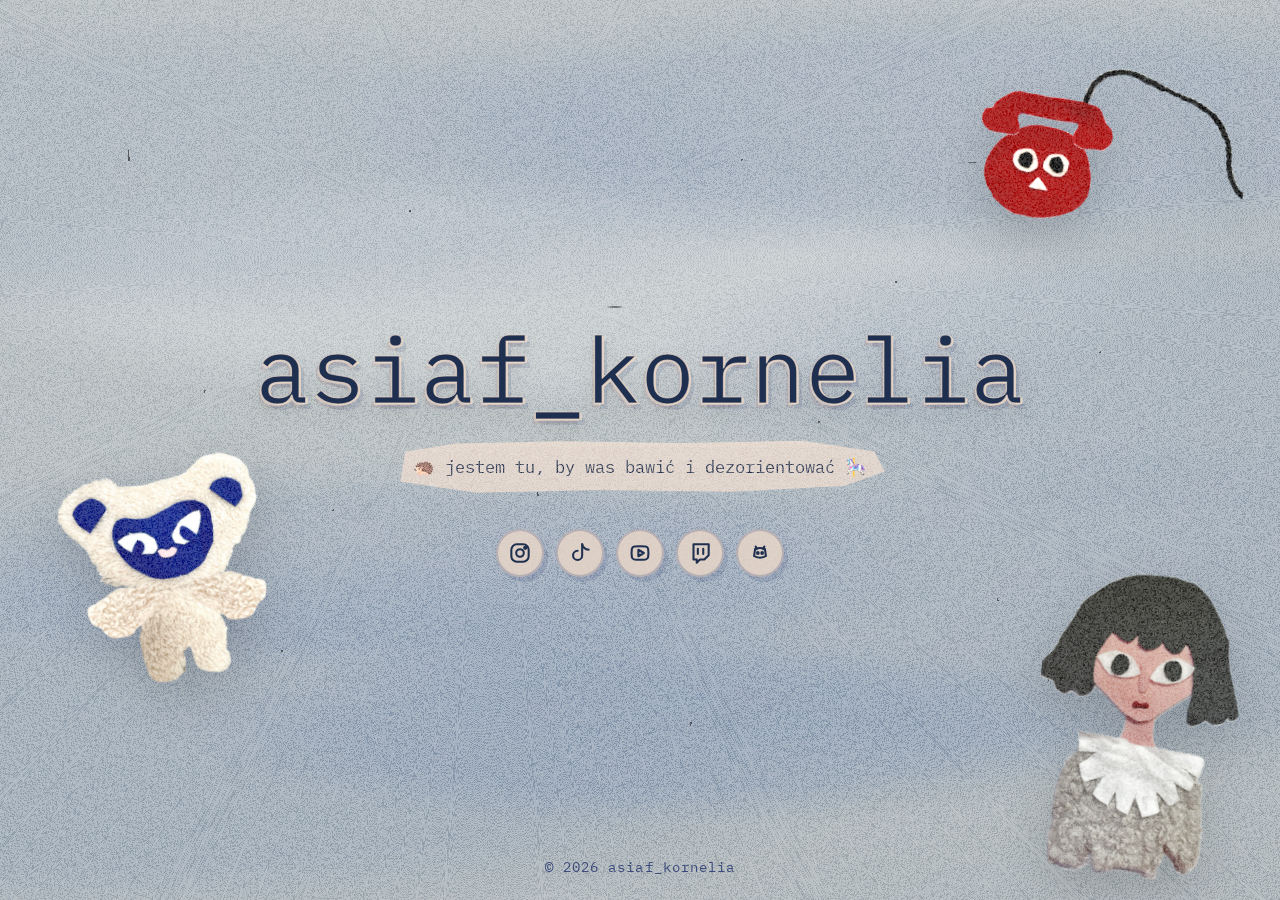
==== commit f8e48ea0: "rok strony" ====
--- a/index.html
+++ b/index.html
@@ -51,7 +51,7 @@
           </a>
         </nav>
       </main>
-      <footer>© 2025 asiaf_kornelia</footer>
+      <footer>© 2026 asiaf_kornelia</footer>
     </div>
     <script>
       // Jeśli urządzenie nie obsługuje hover, oznaczamy body i uruchamiamy animacje startowe.
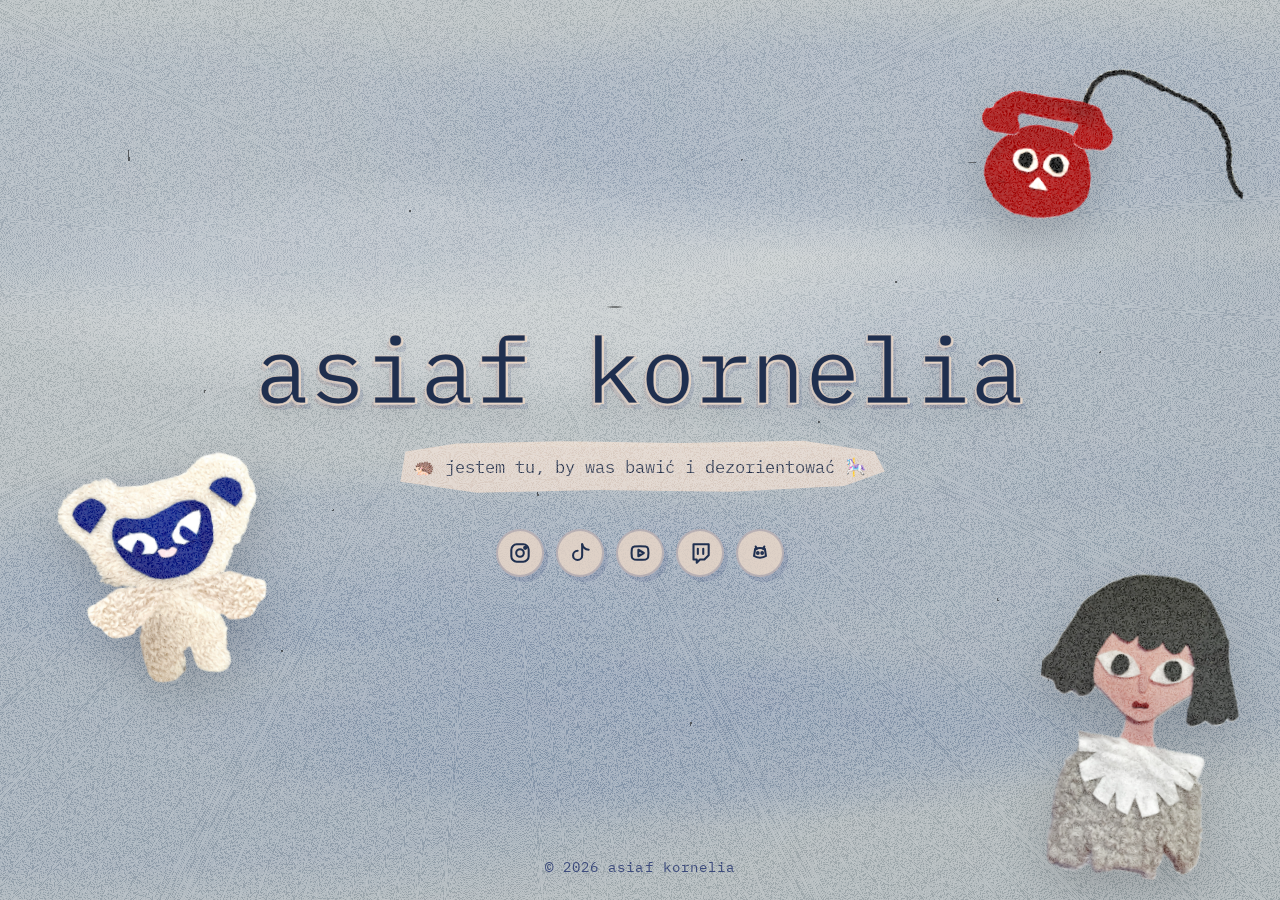
==== commit 2ad8b440: "aktualizacja mala" ====
--- a/index.html
+++ b/index.html
@@ -8,7 +8,7 @@
     <meta name="robots" content="index,follow" />
     <link rel="icon" type="image/png" href="favicon.png" />
     <link rel="stylesheet" href="style.css" />
-    <title>asiaf_kornelia</title>
+    <title>asiaf kornelia</title>
   </head>
   <body class="home">
     <div class="scene">
@@ -31,7 +31,7 @@
         <img src="graphics/asia usta zamkniete.png" alt="" class="asset-state asset-state-hover" />
       </a>
       <main class="home-main">
-        <h1>asiaf_kornelia</h1>
+        <h1>asiaf kornelia</h1>
         <p class="bio">🦔 jestem tu, by was bawić i dezorientować 🎠</p>
         <nav class="social-links" aria-label="Media społecznościowe">
           <a href="https://www.instagram.com/asiaf_kornelia/" target="_blank" rel="noopener noreferrer" aria-label="Instagram">
@@ -51,7 +51,7 @@
           </a>
         </nav>
       </main>
-      <footer>© 2026 asiaf_kornelia</footer>
+      <footer>© 2026 asiaf kornelia</footer>
     </div>
     <script>
       // Jeśli urządzenie nie obsługuje hover, oznaczamy body i uruchamiamy animacje startowe.
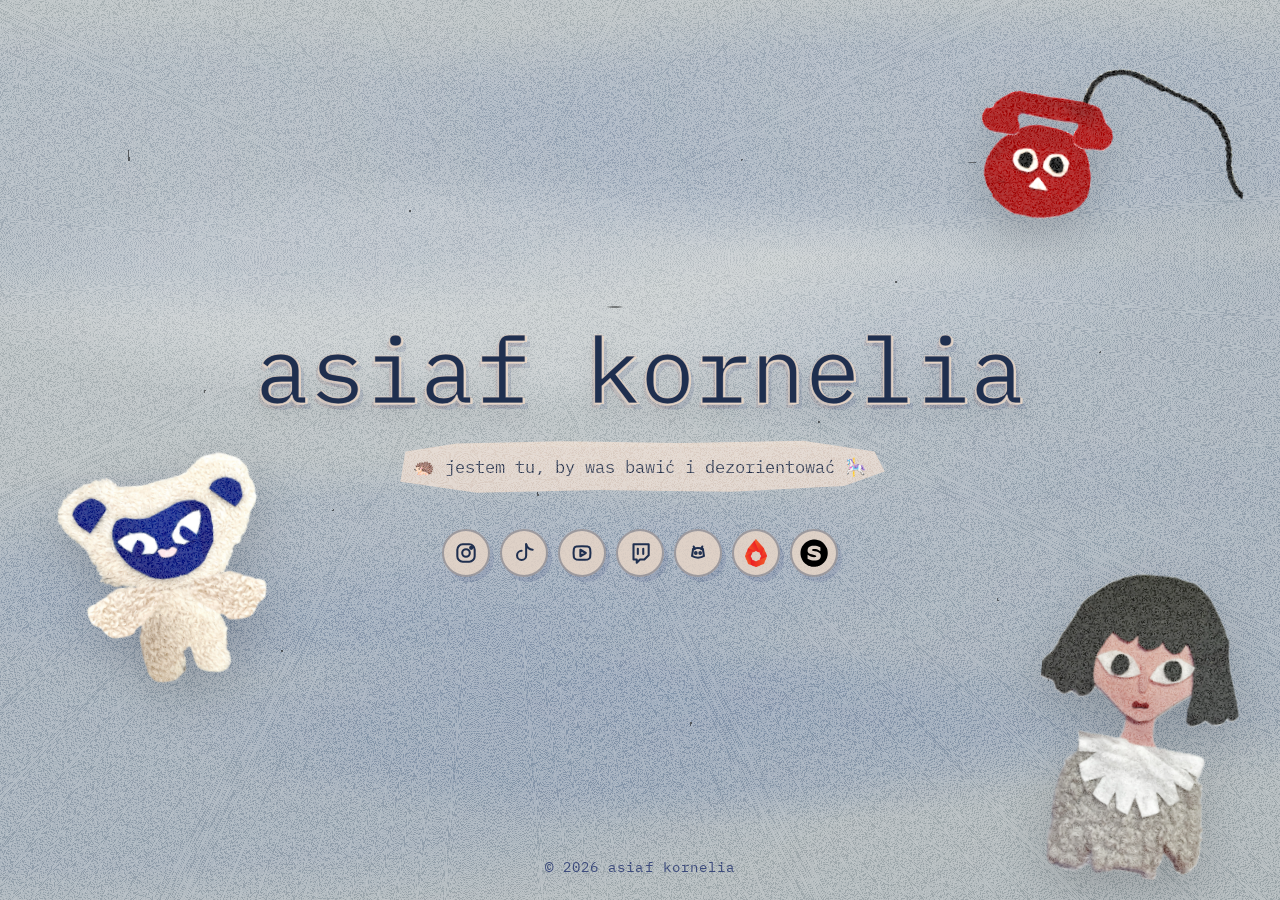
==== commit 0b7991b3: "dalsze porpawki" ====
--- a/index.html
+++ b/index.html
@@ -18,15 +18,15 @@
       <div class="tear left"></div>
       <div class="tear right"></div>
       <div class="blobs blob-left"></div>
-      <a href="https://sklepik.asiaf.net/" class="asset-link asset-shop" aria-label="Przejdź do sklepu">
+      <a href="https://sklepik.asiaf.net/" class="asset-link asset-shop" aria-label="Przejdź do sklepu" data-tooltip="sklep">
         <img src="graphics/miś stan 1.png" alt="" class="asset-state asset-state-base" />
         <img src="graphics/miś stan 2.png" alt="" class="asset-state asset-state-hover" />
       </a>
-      <a href="mailto:hi@asiaf.net" class="asset-link asset-contact" aria-label="Napisz wiadomość">
+      <a href="mailto:hi@asiaf.net" class="asset-link asset-contact" aria-label="Napisz wiadomość" data-tooltip="kontakt">
         <img src="graphics/telefon stan 1.png" alt="" class="asset-state asset-state-base" />
         <img src="graphics/telefon stan 2.png" alt="" class="asset-state asset-state-hover" />
       </a>
-      <a href="/o-mnie.html" class="asset-link asset-about" aria-label="Przejdź do strony o mnie">
+      <a href="/o-mnie.html" class="asset-link asset-about" aria-label="Przejdź do strony o mnie" data-tooltip="o mnie">
         <img src="graphics/asia usta otwarte.png" alt="asiaf_kornelia" class="asset-state asset-state-base" />
         <img src="graphics/asia usta zamkniete.png" alt="" class="asset-state asset-state-hover" />
       </a>
@@ -34,20 +34,26 @@
         <h1>asiaf kornelia</h1>
         <p class="bio">🦔 jestem tu, by was bawić i dezorientować 🎠</p>
         <nav class="social-links" aria-label="Media społecznościowe">
-          <a href="https://www.instagram.com/asiaf_kornelia/" target="_blank" rel="noopener noreferrer" aria-label="Instagram">
+          <a href="https://www.instagram.com/asiaf_kornelia/" class="social-instagram" target="_blank" rel="noopener noreferrer" aria-label="Instagram" data-tooltip="Instagram">
             <svg viewBox="0 0 24 24" aria-hidden="true"><rect x="4" y="4" width="16" height="16" rx="5"></rect><circle cx="12" cy="12" r="3.5"></circle><circle cx="16.8" cy="7.2" r="1"></circle></svg>
           </a>
-          <a href="https://www.tiktok.com/@asiaf_kornelia" target="_blank" rel="noopener noreferrer" aria-label="TikTok">
+          <a href="https://www.tiktok.com/@asiaf_kornelia" class="social-tiktok" target="_blank" rel="noopener noreferrer" aria-label="TikTok" data-tooltip="TikTok">
             <svg viewBox="0 0 24 24" aria-hidden="true"><path d="M14 4v10.2a4.2 4.2 0 1 1-4.2-4.2"></path><path d="M14 4c.8 3 2.7 4.8 6 5"></path></svg>
           </a>
-          <a href="https://www.youtube.com/@asiaf_kornelia" target="_blank" rel="noopener noreferrer" aria-label="YouTube">
+          <a href="https://www.youtube.com/@asiaf_kornelia" class="social-youtube" target="_blank" rel="noopener noreferrer" aria-label="YouTube" data-tooltip="YouTube">
             <svg viewBox="0 0 24 24" aria-hidden="true"><path d="M4.5 8.2c.2-1.2 1.1-2 2.3-2.2 3.4-.4 7-.4 10.4 0 1.2.2 2.1 1 2.3 2.2.4 2.5.4 5.1 0 7.6-.2 1.2-1.1 2-2.3 2.2-3.4.4-7 .4-10.4 0-1.2-.2-2.1-1-2.3-2.2-.4-2.5-.4-5.1 0-7.6Z"></path><path d="m10.5 9 5 3-5 3V9Z"></path></svg>
           </a>
-          <a href="https://www.twitch.tv/asiaf_kornelia" target="_blank" rel="noopener noreferrer" aria-label="Twitch">
+          <a href="https://www.twitch.tv/asiaf_kornelia" class="social-twitch" target="_blank" rel="noopener noreferrer" aria-label="Twitch" data-tooltip="Twitch">
             <svg viewBox="0 0 24 24" aria-hidden="true"><path d="M6 4h14v10l-4 4h-4l-3 3v-3H6V4Z"></path><path d="M10 8v5"></path><path d="M15 8v5"></path></svg>
           </a>
-          <a href="https://discord.com/invite/2psHhXfHqM" target="_blank" rel="noopener noreferrer" aria-label="Discord">
+          <a href="https://discord.com/invite/2psHhXfHqM" class="social-discord" target="_blank" rel="noopener noreferrer" aria-label="Discord" data-tooltip="Discord">
             <svg viewBox="0 0 24 24" aria-hidden="true"><path d="M7.5 8.2c2.8-1.1 6.2-1.1 9 0l1 6.6c-2.8 2-8.2 2-11 0l1-6.6Z"></path><path d="M9 8.5 8 6"></path><path d="m15 8.5 1-2.5"></path><circle cx="10" cy="12" r=".8"></circle><circle cx="14" cy="12" r=".8"></circle></svg>
+          </a>
+          <a href="https://patronite.pl/asiaf_kornelia" class="social-patronite" target="_blank" rel="noopener noreferrer" aria-label="Patronite" data-tooltip="Patronite">
+            <img src="graphics/patronite-sygnet.svg" alt="" class="social-logo social-logo-patronite" />
+          </a>
+          <a href="https://suppi.pl/wsparcie/asiaf-kornelia" class="social-suppi" target="_blank" rel="noopener noreferrer" aria-label="Suppi" data-tooltip="Suppi">
+            <img src="graphics/safari-pinned-tab.svg" alt="" class="social-logo social-logo-suppi" />
           </a>
         </nav>
       </main>
--- a/style.css
+++ b/style.css
@@ -303,6 +303,46 @@
   background: linear-gradient(90deg, rgba(31,47,107,0.16), rgba(216,124,91,0.18));
 }
 
+[data-tooltip] {
+  position: relative;
+}
+
+[data-tooltip]::before {
+  content: attr(data-tooltip);
+  position: absolute;
+  left: 50%;
+  bottom: calc(100% + 10px);
+  z-index: 40;
+  width: max-content;
+  max-width: min(220px, calc(100vw - 24px));
+  padding: 7px 10px 8px;
+  color: var(--navy);
+  background: rgba(232,214,199,0.94);
+  clip-path: polygon(5% 20%, 16% 8%, 42% 3%, 72% 8%, 96% 20%, 94% 80%, 70% 96%, 38% 91%, 10% 96%, 2% 62%);
+  filter: drop-shadow(4px 5px 0 rgba(31,47,107,0.14));
+  font-size: 0.78rem;
+  font-weight: 600;
+  line-height: 1;
+  text-align: center;
+  white-space: nowrap;
+  opacity: 0;
+  pointer-events: none;
+  transform: translate(-50%, 4px) rotate(-1deg);
+  transition: opacity 80ms ease, transform 80ms ease;
+  transition-delay: 40ms;
+}
+
+[data-tooltip]:hover::before,
+[data-tooltip]:focus-visible::before {
+  opacity: 1;
+  transform: translate(-50%, 0) rotate(-1deg);
+}
+
+.asset-contact[data-tooltip]::before {
+  top: calc(100% + 10px);
+  bottom: auto;
+}
+
 .about-page .scene {
   padding: 64px 24px;
 }
@@ -492,23 +532,26 @@
   display: flex;
   flex-wrap: wrap;
   justify-content: center;
-  gap: 12px;
-  width: min(360px, calc(100vw - 32px));
+  gap: 10px;
+  width: min(460px, calc(100vw - 32px));
   height: auto;
   margin: clamp(22px, 3vw, 34px) 0 0;
   animation: fadeIn 1s ease forwards;
 }
 
 .social-links a {
+  --social-color: var(--navy);
+  --social-bg: rgba(232,214,199,0.84);
   position: relative;
   width: 48px;
   height: 48px;
   display: inline-flex;
   align-items: center;
   justify-content: center;
-  color: var(--navy);
-  background: rgba(232,214,199,0.84);
+  color: var(--social-color);
+  background: var(--social-bg);
   border: 2px solid rgba(31,47,107,0.2);
+  border: 2px solid color-mix(in srgb, var(--social-color) 34%, transparent);
   border-radius: 50%;
   box-shadow: 4px 5px 0 rgba(31,47,107,0.12);
   transition: transform 0.2s ease, color 0.2s ease, background 0.2s ease, box-shadow 0.2s ease;
@@ -517,11 +560,48 @@
 
 .social-links a:hover,
 .social-links a:focus-visible {
-  color: var(--cloak);
+  color: var(--social-color);
   background: rgba(255,255,255,0.74);
+  background: color-mix(in srgb, var(--social-bg) 76%, white);
   transform: translateY(-4px) rotate(-4deg);
   box-shadow: 6px 8px 0 rgba(31,47,107,0.14);
+  box-shadow: 6px 8px 0 color-mix(in srgb, var(--social-color) 18%, transparent);
   outline: none;
+}
+
+.social-instagram {
+  --social-color: #d62976;
+  --social-bg: linear-gradient(135deg, rgba(252,175,69,0.3), rgba(214,41,118,0.24), rgba(79,91,213,0.22));
+}
+
+.social-tiktok {
+  --social-color: #111111;
+  --social-bg: linear-gradient(135deg, rgba(37,244,238,0.24), rgba(255,255,255,0.72), rgba(254,44,85,0.24));
+}
+
+.social-youtube {
+  --social-color: #ff0033;
+  --social-bg: rgba(255,0,51,0.12);
+}
+
+.social-twitch {
+  --social-color: #9146ff;
+  --social-bg: rgba(145,70,255,0.14);
+}
+
+.social-discord {
+  --social-color: #5865f2;
+  --social-bg: rgba(88,101,242,0.14);
+}
+
+.social-patronite {
+  --social-color: #f15a24;
+  --social-bg: rgba(241,90,36,0.14);
+}
+
+.social-suppi {
+  --social-color: #6c39ff;
+  --social-bg: rgba(108,57,255,0.14);
 }
 
 .social-links svg {
@@ -532,6 +612,31 @@
   stroke-width: 1.9;
   stroke-linecap: round;
   stroke-linejoin: round;
+}
+
+.social-links text {
+  fill: currentColor;
+  stroke: none;
+  font-family: var(--font-funky);
+  font-size: 13px;
+  font-weight: 700;
+}
+
+.social-logo {
+  display: block;
+  width: 27px;
+  height: 27px;
+  object-fit: contain;
+}
+
+.social-logo-patronite {
+  width: 22px;
+  height: 28px;
+}
+
+.social-logo-suppi {
+  width: 28px;
+  height: 28px;
 }
 
 .asset-link {
@@ -809,8 +914,8 @@
   }
 
   .social-links a {
-    width: 43px;
-    height: 43px;
+    width: 42px;
+    height: 42px;
   }
 
   .social-links a:hover,
@@ -821,6 +926,21 @@
   .social-links svg {
     width: 23px;
     height: 23px;
+  }
+
+  .social-logo {
+    width: 24px;
+    height: 24px;
+  }
+
+  .social-logo-patronite {
+    width: 20px;
+    height: 25px;
+  }
+
+  .social-logo-suppi {
+    width: 25px;
+    height: 25px;
   }
 }
 
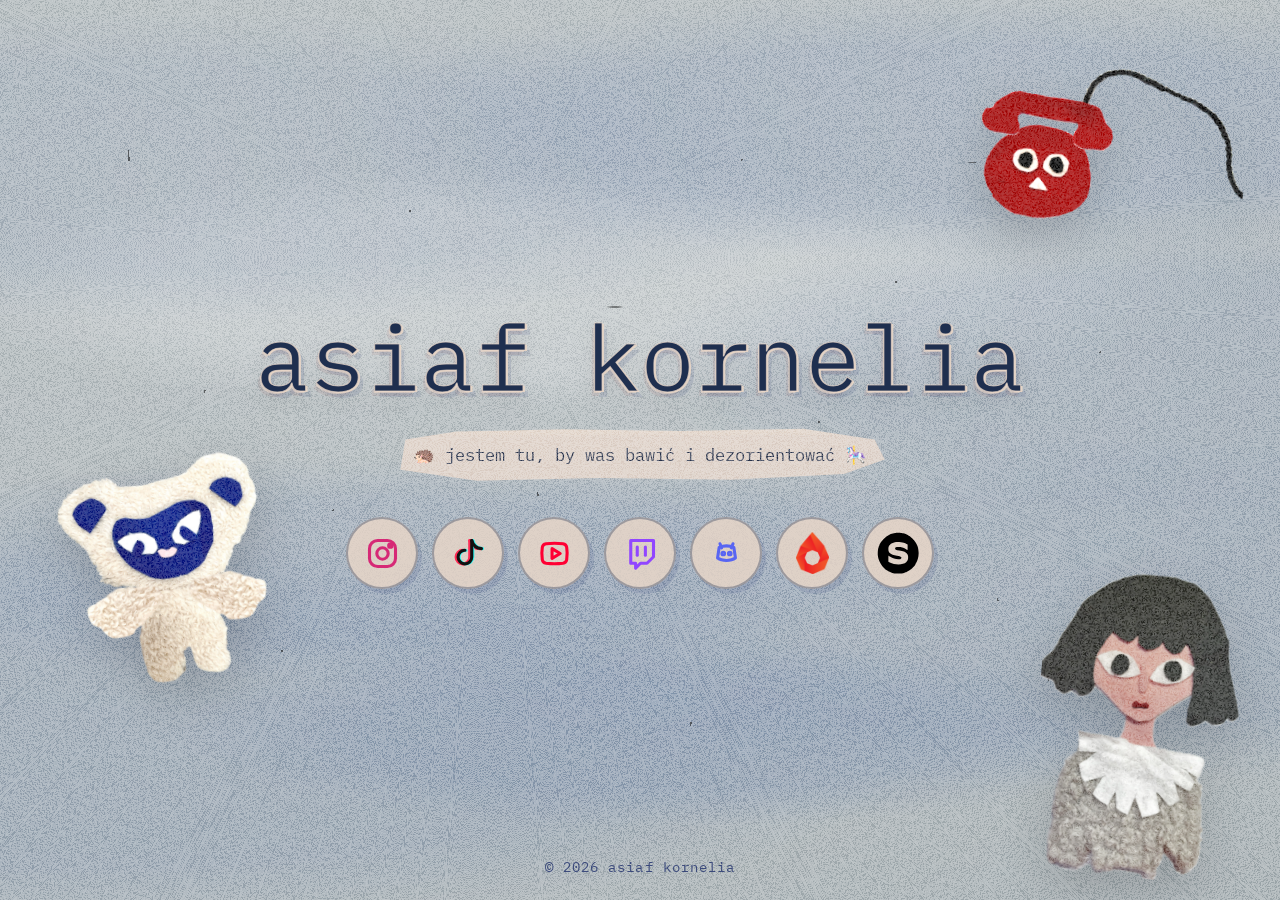
==== commit ac61d498: "popraawki" ====
--- a/index.html
+++ b/index.html
@@ -63,7 +63,6 @@
       // Jeśli urządzenie nie obsługuje hover, oznaczamy body i uruchamiamy animacje startowe.
       (function () {
         const isTouch = window.matchMedia("(hover: none), (pointer: coarse)").matches || "ontouchstart" in window;
-        const touchAssets = document.querySelectorAll(".asset-link");
         const entranceAssets = document.querySelectorAll(".asset-shop, .asset-contact, .asset-about");
         if (isTouch) document.body.classList.add("is-touch");
         entranceAssets.forEach((asset) => {
@@ -72,11 +71,6 @@
             asset.classList.remove("asset-animating");
           }, { once: true });
         });
-        if (isTouch) {
-          touchAssets.forEach((asset) => {
-            asset.addEventListener("click", () => asset.classList.add("touch-hover"), { once: true });
-          });
-        }
       })();
     </script>
   </body>
--- a/style.css
+++ b/style.css
@@ -532,8 +532,8 @@
   display: flex;
   flex-wrap: wrap;
   justify-content: center;
-  gap: 10px;
-  width: min(460px, calc(100vw - 32px));
+  gap: 14px;
+  width: min(680px, calc(100vw - 32px));
   height: auto;
   margin: clamp(22px, 3vw, 34px) 0 0;
   animation: fadeIn 1s ease forwards;
@@ -543,8 +543,8 @@
   --social-color: var(--navy);
   --social-bg: rgba(232,214,199,0.84);
   position: relative;
-  width: 48px;
-  height: 48px;
+  width: 72px;
+  height: 72px;
   display: inline-flex;
   align-items: center;
   justify-content: center;
@@ -605,14 +605,23 @@
 }
 
 .social-links svg {
-  width: 26px;
-  height: 26px;
+  width: 39px;
+  height: 39px;
   fill: none;
   stroke: currentColor;
   stroke-width: 1.9;
   stroke-linecap: round;
   stroke-linejoin: round;
 }
+
+.social-instagram svg { stroke: #d62976; }
+.social-tiktok svg {
+  stroke: #111111;
+  filter: drop-shadow(1.5px 0 0 #25f4ee) drop-shadow(-1.5px 0 0 #fe2c55);
+}
+.social-youtube svg { stroke: #ff0033; }
+.social-twitch svg { stroke: #9146ff; }
+.social-discord svg { stroke: #5865f2; }
 
 .social-links text {
   fill: currentColor;
@@ -624,19 +633,19 @@
 
 .social-logo {
   display: block;
-  width: 27px;
-  height: 27px;
+  width: 41px;
+  height: 41px;
   object-fit: contain;
 }
 
 .social-logo-patronite {
-  width: 22px;
-  height: 28px;
+  width: 33px;
+  height: 42px;
 }
 
 .social-logo-suppi {
-  width: 28px;
-  height: 28px;
+  width: 42px;
+  height: 42px;
 }
 
 .asset-link {
@@ -666,7 +675,6 @@
 }
 
 .asset-about {
-  position: fixed;
   right: clamp(6px, 3vw, 38px);
   bottom: clamp(8px, 2.5vh, 28px);
   width: clamp(130px, 16vw, 210px);
@@ -676,6 +684,7 @@
 
 .asset-link:hover,
 .asset-link:focus-visible,
+.asset-link:active,
 .asset-link.touch-hover {
   filter: drop-shadow(0 24px 28px rgba(0,0,0,0.2));
   outline: none;
@@ -683,18 +692,21 @@
 
 .asset-shop:hover,
 .asset-shop:focus-visible,
+.asset-shop:active,
 .asset-shop.touch-hover {
   transform: translateY(calc(-50% - 8px)) scale(1.04) rotate(-15deg);
 }
 
 .asset-contact:hover,
 .asset-contact:focus-visible,
+.asset-contact:active,
 .asset-contact.touch-hover {
   transform: translateY(-8px) scale(1.04) rotate(14deg);
 }
 
 .asset-about:hover,
 .asset-about:focus-visible,
+.asset-about:active,
 .asset-about.touch-hover {
   transform: translateY(-8px) scale(1.04) rotate(15deg);
 }
@@ -791,6 +803,27 @@
   mask-repeat: no-repeat;
 }
 
+.asset-shop:hover::after,
+.asset-shop:focus-visible::after,
+.asset-shop:active::after,
+.asset-shop.touch-hover::after {
+  mask-image: url("graphics/miś stan 2.png");
+}
+
+.asset-contact:hover::after,
+.asset-contact:focus-visible::after,
+.asset-contact:active::after,
+.asset-contact.touch-hover::after {
+  mask-image: url("graphics/telefon stan 2.png");
+}
+
+.asset-about:hover::after,
+.asset-about:focus-visible::after,
+.asset-about:active::after,
+.asset-about.touch-hover::after {
+  mask-image: url("graphics/asia usta zamkniete.png");
+}
+
 .asset-state {
   position: absolute;
   inset: 0;
@@ -809,12 +842,14 @@
 
 .asset-link:hover .asset-state-base,
 .asset-link:focus-visible .asset-state-base,
+.asset-link:active .asset-state-base,
 .asset-link.touch-hover .asset-state-base {
   opacity: 0;
 }
 
 .asset-link:hover .asset-state-hover,
 .asset-link:focus-visible .asset-state-hover,
+.asset-link:active .asset-state-hover,
 .asset-link.touch-hover .asset-state-hover {
   opacity: 1;
   transform: scale(1);
@@ -914,8 +949,8 @@
   }
 
   .social-links a {
-    width: 42px;
-    height: 42px;
+    width: 63px;
+    height: 63px;
   }
 
   .social-links a:hover,
@@ -924,23 +959,23 @@
   }
 
   .social-links svg {
-    width: 23px;
-    height: 23px;
+    width: 35px;
+    height: 35px;
   }
 
   .social-logo {
-    width: 24px;
-    height: 24px;
+    width: 36px;
+    height: 36px;
   }
 
   .social-logo-patronite {
-    width: 20px;
-    height: 25px;
+    width: 30px;
+    height: 38px;
   }
 
   .social-logo-suppi {
-    width: 25px;
-    height: 25px;
+    width: 38px;
+    height: 38px;
   }
 }
 
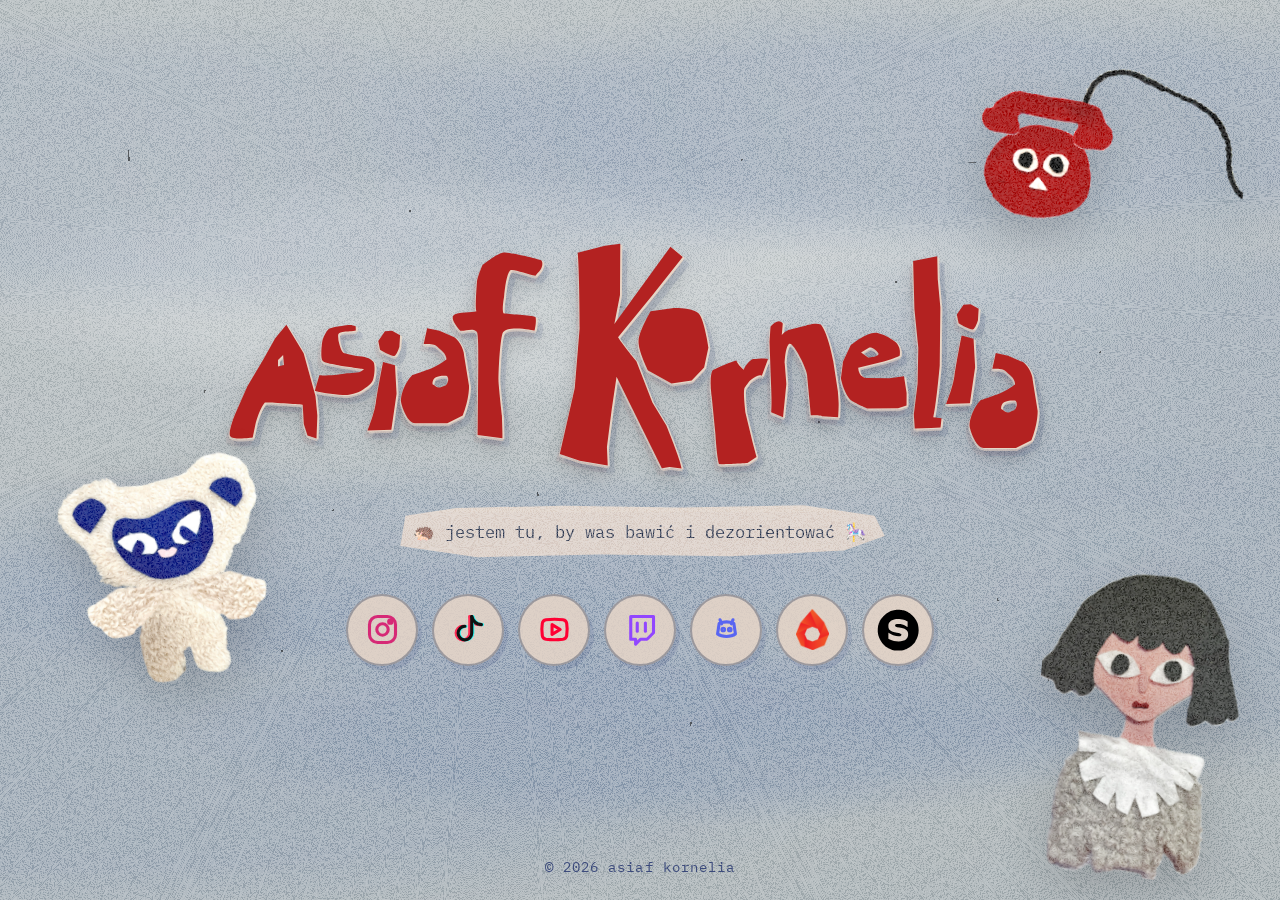
==== commit 49ea2a0b: "nowe o mnie i nowe asiaf kornelia na stornie glownej" ====
--- a/index.html
+++ b/index.html
@@ -18,7 +18,7 @@
       <div class="tear left"></div>
       <div class="tear right"></div>
       <div class="blobs blob-left"></div>
-      <a href="https://sklepik.asiaf.net/" class="asset-link asset-shop" aria-label="Przejdź do sklepu" data-tooltip="sklep">
+      <a href="https://sklepik.asiaf.net/" class="asset-link asset-shop" aria-label="Przejdź do sklepu" data-tooltip="sklepik">
         <img src="graphics/miś stan 1.png" alt="" class="asset-state asset-state-base" />
         <img src="graphics/miś stan 2.png" alt="" class="asset-state asset-state-hover" />
       </a>
@@ -31,7 +31,10 @@
         <img src="graphics/asia usta zamkniete.png" alt="" class="asset-state asset-state-hover" />
       </a>
       <main class="home-main">
-        <h1>asiaf kornelia</h1>
+        <h1 class="site-logo-title">
+          <img src="graphics/asiaf kornelia na strone.svg" alt="" aria-hidden="true" />
+          <span class="sr-only">asiaf kornelia</span>
+        </h1>
         <p class="bio">🦔 jestem tu, by was bawić i dezorientować 🎠</p>
         <nav class="social-links" aria-label="Media społecznościowe">
           <a href="https://www.instagram.com/asiaf_kornelia/" class="social-instagram" target="_blank" rel="noopener noreferrer" aria-label="Instagram" data-tooltip="Instagram">
--- a/style.css
+++ b/style.css
@@ -11,6 +11,18 @@
 }
 
 * { box-sizing: border-box; }
+
+.sr-only {
+  position: absolute;
+  width: 1px;
+  height: 1px;
+  padding: 0;
+  margin: -1px;
+  overflow: hidden;
+  clip: rect(0, 0, 0, 0);
+  white-space: nowrap;
+  border: 0;
+}
 
 html, body {
   margin: 0;
@@ -345,12 +357,58 @@
 
 .about-page .scene {
   padding: 64px 24px;
+  min-height: 100vh;
+  height: auto;
+}
+
+body.about-page {
+  overflow-y: auto;
+}
+
+.about-page .asset-link {
+  z-index: 18;
+}
+
+.about-page .asset-contact {
+  position: fixed;
+  right: clamp(0px, 2vw, 26px);
+  top: clamp(4px, 2vh, 22px);
+  z-index: 18;
+}
+
+.about-page .asset-shop {
+  position: fixed;
+  left: clamp(4px, 3vw, 34px);
+  top: auto;
+  bottom: clamp(8px, 2.5vh, 26px);
+  width: clamp(112px, 15vw, 178px);
+  transform: rotate(-8deg);
+  z-index: 18;
+}
+
+.about-page .asset-shop:hover,
+.about-page .asset-shop:focus-visible,
+.about-page .asset-shop:active,
+.about-page .asset-shop.touch-hover {
+  transform: translateY(-8px) scale(1.04) rotate(-14deg);
+}
+
+.about-page .asset-contact.asset-animating {
+  opacity: 0;
+  transform: translateX(140%) rotate(8deg);
+  animation: aboutContactSlideIn 0.9s ease-out 0.16s forwards;
+}
+
+.about-page .asset-shop.asset-animating {
+  opacity: 0;
+  transform: translateX(-140%) rotate(-8deg);
+  animation: aboutShopSlideIn 0.9s ease-out 0.16s forwards;
 }
 
 .about-main {
   position: relative;
-  z-index: 8;
-  width: min(760px, calc(100vw - 32px));
+  z-index: 14;
+  width: min(1040px, calc(100vw - 32px));
   min-height: min(460px, calc(100vh - 128px));
   max-width: none;
   padding: 0;
@@ -369,6 +427,49 @@
 .about-main::before,
 .about-main::after {
   content: none;
+}
+
+.about-content {
+  position: relative;
+  z-index: 10;
+  width: min(980px, calc(100vw - 48px));
+  display: grid;
+  grid-template-columns: minmax(210px, 300px) minmax(0, 1fr);
+  align-items: center;
+  gap: clamp(20px, 3vw, 34px);
+}
+
+.about-photo {
+  position: relative;
+  width: 100%;
+  aspect-ratio: 3 / 4;
+  margin: 0;
+  clip-path: polygon(4% 8%, 20% 2%, 48% 5%, 76% 1%, 96% 14%, 98% 76%, 88% 96%, 58% 94%, 30% 99%, 3% 88%);
+  filter: drop-shadow(6px 8px 0 rgba(31,47,107,0.14)) drop-shadow(0 14px 18px rgba(0,0,0,0.12));
+  isolation: isolate;
+  overflow: hidden;
+  transform: rotate(-2deg);
+}
+
+.about-photo::after {
+  content: "";
+  position: absolute;
+  inset: -18%;
+  background:
+    repeating-radial-gradient(rgba(255,255,255,0.64) 0 0.0001%, rgba(255,255,255,0) 0 0.0002%) 40% 50%/2200px 2200px,
+    repeating-conic-gradient(rgba(255,255,255,0.52) 0 0.0001%, rgba(255,255,255,0) 0 0.0002%) 70% 30%/2400px 2400px;
+  mix-blend-mode: screen;
+  opacity: 0.22;
+  animation: staticSnap 230ms steps(1, end) infinite;
+  pointer-events: none;
+}
+
+.about-photo img {
+  display: block;
+  width: 100%;
+  height: 100%;
+  object-fit: cover;
+  object-position: center;
 }
 
 .about-main h1 {
@@ -392,16 +493,18 @@
 .about-main .bio {
   position: relative;
   z-index: 10;
-  width: fit-content;
-  max-width: min(560px, calc(100vw - 48px));
-  margin: clamp(18px, 2.4vw, 26px) 0 0;
-  padding: 16px 28px 17px;
+  width: 100%;
+  max-width: none;
+  margin: 0;
+  padding: clamp(22px, 3vw, 30px) clamp(22px, 4vw, 42px);
   font-size: clamp(0.98rem, 1.6vw, 1.16rem);
+  line-height: 1.58;
+  text-align: left;
   color: #263048;
   background: rgba(232,214,199,0.82);
   border: 0;
   border-radius: 0;
-  clip-path: polygon(4% 22%, 14% 8%, 35% 4%, 58% 7%, 82% 3%, 96% 22%, 98% 58%, 90% 84%, 68% 94%, 42% 91%, 18% 96%, 3% 76%);
+  clip-path: polygon(2% 10%, 10% 4%, 35% 3%, 58% 5%, 86% 3%, 98% 12%, 99% 88%, 90% 96%, 64% 97%, 40% 95%, 12% 98%, 1% 88%);
   filter: drop-shadow(6px 8px 0 rgba(31,47,107,0.12)) drop-shadow(0 14px 18px rgba(0,0,0,0.1));
   isolation: isolate;
   overflow: hidden;
@@ -491,6 +594,19 @@
   filter: drop-shadow(0 8px 10px rgba(0,0,0,0.08));
 }
 
+.site-logo-title img {
+  display: block;
+  width: 100%;
+  max-height: clamp(96px, 22vw, 245px);
+  object-fit: contain;
+  filter:
+    drop-shadow(2px 1px 0 rgba(232,214,199,0.9))
+    drop-shadow(-1px 2px 0 rgba(232,214,199,0.65))
+    drop-shadow(5px 6px 0 rgba(31,47,107,0.12))
+    drop-shadow(-3px 5px 0 rgba(123,42,33,0.08))
+    drop-shadow(0 8px 10px rgba(0,0,0,0.08));
+}
+
 .home-main .bio {
   position: relative;
   z-index: 10;
@@ -651,7 +767,7 @@
 .asset-link {
   display: block;
   position: absolute;
-  z-index: 4;
+  z-index: 12;
   text-decoration: none;
   filter: drop-shadow(0 18px 24px rgba(0,0,0,0.16));
   transition: transform 0.24s ease, filter 0.24s ease;
@@ -748,6 +864,14 @@
   .asset-about.asset-animating {
     transform: rotate(5deg);
   }
+
+  .about-page .asset-contact.asset-animating {
+    transform: rotate(8deg);
+  }
+
+  .about-page .asset-shop.asset-animating {
+    transform: rotate(-8deg);
+  }
 }
 
 @keyframes assetSlideInRight {
@@ -766,6 +890,18 @@
   0% { transform: translateX(140%) rotate(2deg) scale(0.92); opacity: 0; }
   55% { transform: translateX(-8%) rotate(10deg) scale(1.05); opacity: 1; }
   100% { transform: translateX(0) rotate(5deg) scale(1); opacity: 1; }
+}
+
+@keyframes aboutContactSlideIn {
+  0% { transform: translateX(140%) rotate(2deg) scale(0.92); opacity: 0; }
+  55% { transform: translateX(-8%) rotate(12deg) scale(1.05); opacity: 1; }
+  100% { transform: translateX(0) rotate(8deg) scale(1); opacity: 1; }
+}
+
+@keyframes aboutShopSlideIn {
+  0% { transform: translateX(-140%) rotate(-2deg) scale(0.92); opacity: 0; }
+  55% { transform: translateX(8%) rotate(-12deg) scale(1.05); opacity: 1; }
+  100% { transform: translateX(0) rotate(-8deg) scale(1); opacity: 1; }
 }
 
 .asset-link::after {
@@ -855,6 +991,12 @@
   transform: scale(1);
 }
 
+body.is-touch .asset-link:not(.asset-animating)::before {
+  opacity: 1;
+  transform: translate(-50%, 0) rotate(-1deg);
+  animation: tooltipPopIn 320ms cubic-bezier(0.2, 0.9, 0.24, 1.18) both;
+}
+
 @media (max-width: 900px) {
   body.home {
     overflow-y: auto;
@@ -889,13 +1031,13 @@
 
   .asset-shop {
     left: 4px;
-    top: 72%;
+    top: 78%;
     width: clamp(110px, 31.25vw, 173px);
   }
 
   .asset-contact {
     right: 2px;
-    top: 92px;
+    top: 48px;
     width: clamp(160px, 45vw, 238px);
   }
 
@@ -904,8 +1046,31 @@
     min-height: min(440px, calc(100vh - 128px));
   }
 
+  .about-content {
+    width: min(640px, calc(100vw - 32px));
+    grid-template-columns: 1fr;
+    justify-items: center;
+    gap: 20px;
+  }
+
+  .about-photo {
+    width: min(270px, 58vw);
+  }
+
+  .about-page .asset-contact {
+    right: 0;
+    top: 0;
+    width: clamp(148px, 42vw, 214px);
+  }
+
+  .about-page .asset-shop {
+    left: 0;
+    bottom: 0;
+    width: clamp(104px, 27vw, 148px);
+  }
+
   .about-main .bio {
-    max-width: min(520px, calc(100vw - 32px));
+    width: 100%;
   }
 }
 
@@ -917,7 +1082,12 @@
   }
 
   .home-main h1 {
+    width: min(96vw, 980px);
     font-size: clamp(2rem, 11.5vw, 3.4rem);
+  }
+
+  .site-logo-title img {
+    max-height: clamp(76px, 28vw, 145px);
   }
 
   .home-main .bio {
@@ -932,7 +1102,29 @@
 
   .about-main .bio {
     font-size: clamp(0.9rem, 4vw, 1rem);
-    padding-inline: 18px;
+    padding: 20px 18px 22px;
+    line-height: 1.52;
+  }
+
+  .about-content {
+    width: calc(100vw - 28px);
+    gap: 16px;
+  }
+
+  .about-photo {
+    width: min(232px, 62vw);
+  }
+
+  .about-page .asset-shop {
+    left: -2px;
+    bottom: 0;
+    width: clamp(88px, 28vw, 120px);
+  }
+
+  .about-page .asset-contact {
+    right: -4px;
+    top: 0;
+    width: clamp(126px, 42vw, 180px);
   }
 
   .asset-about {
@@ -942,10 +1134,12 @@
 
   .asset-shop {
     width: clamp(95px, 28.75vw, 133px);
+    top: 82%;
   }
 
   .asset-contact {
     width: clamp(138px, 42vw, 190px);
+    top: 24px;
   }
 
   .social-links a {
@@ -999,6 +1193,21 @@
 @keyframes fadeIn {
   from { opacity: 0; transform: translateY(10px); }
   to { opacity: 1; transform: translateY(0); }
+}
+
+@keyframes tooltipPopIn {
+  0% {
+    opacity: 0;
+    transform: translate(-50%, 8px) rotate(-3deg) scale(0.88);
+  }
+  70% {
+    opacity: 1;
+    transform: translate(-50%, -2px) rotate(-1deg) scale(1.04);
+  }
+  100% {
+    opacity: 1;
+    transform: translate(-50%, 0) rotate(-1deg) scale(1);
+  }
 }
 
 @keyframes jitter {
